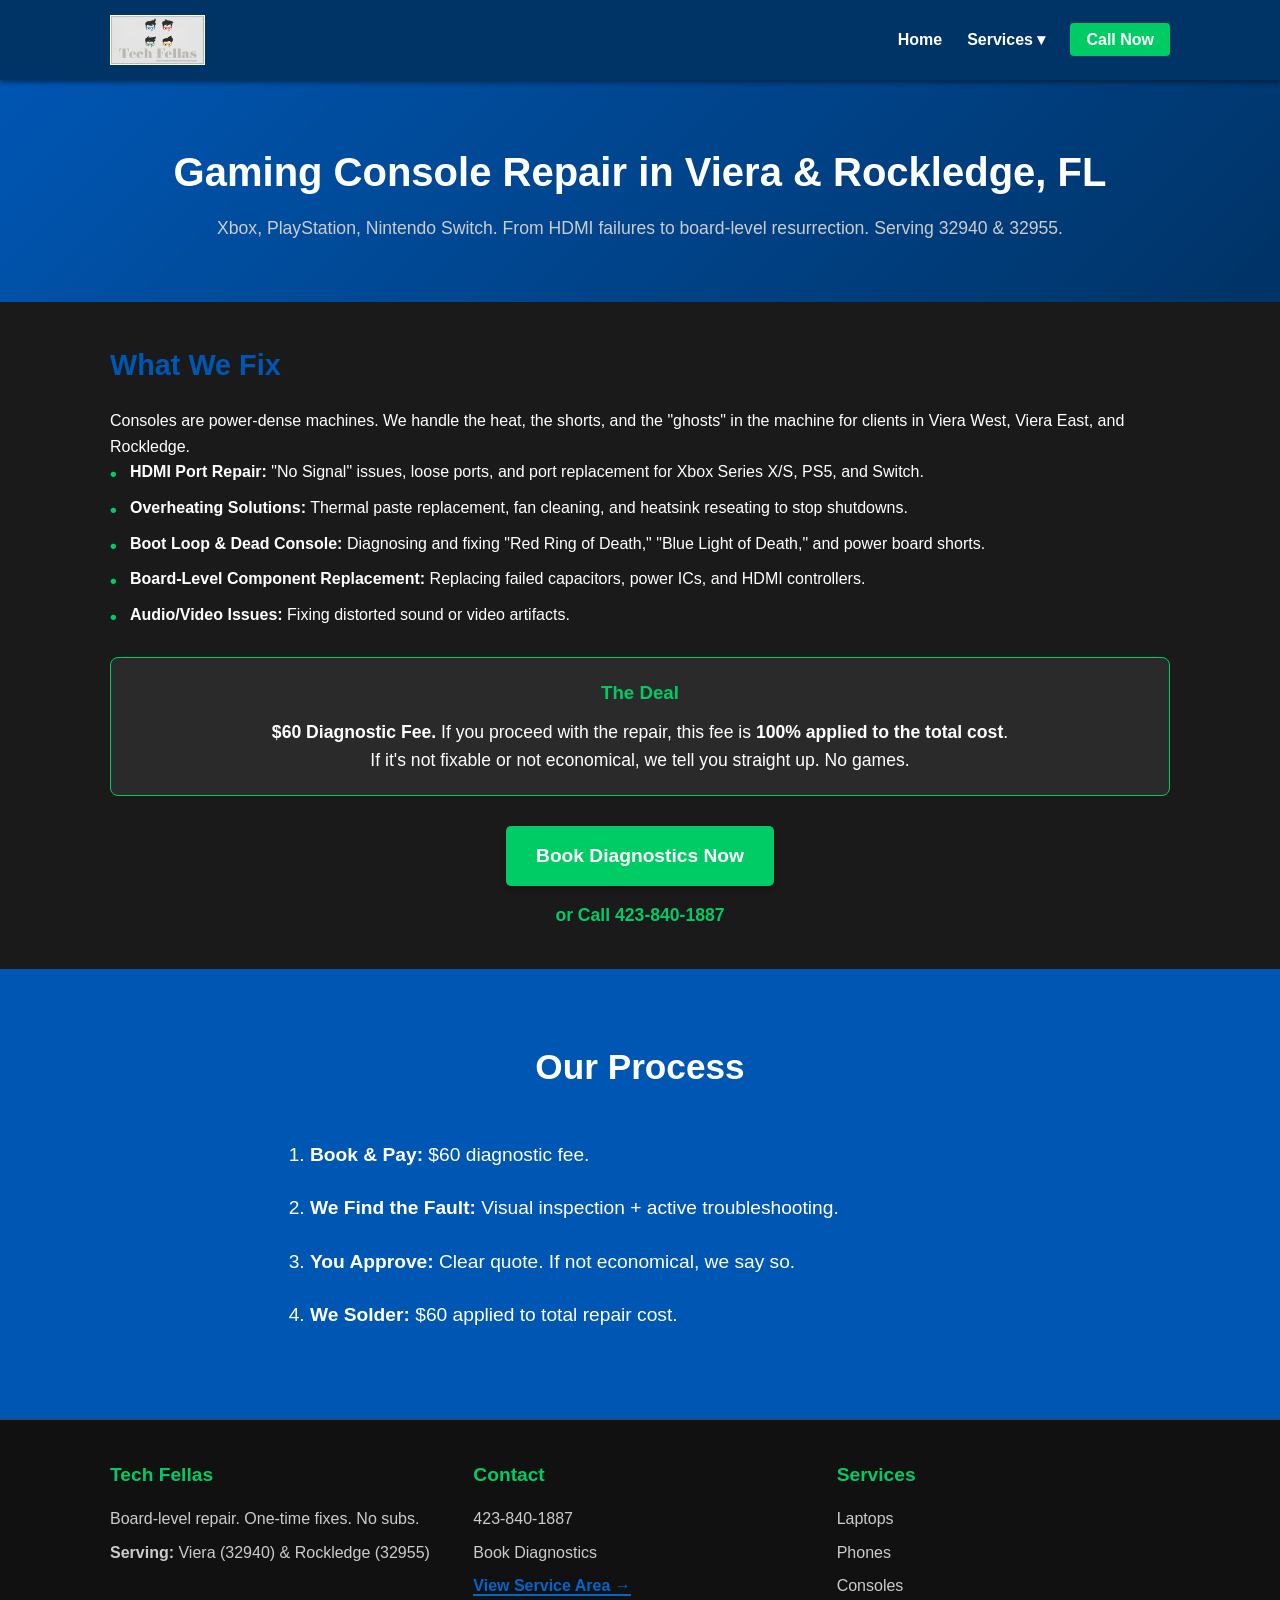
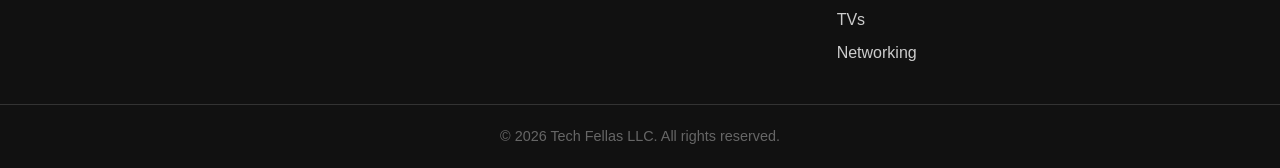
==== consoles.html @ fe3cbf7e "fixed some verbiage throughout codebase" ====
<!DOCTYPE html>
<html lang="en">
<head>
  <meta charset="UTF-8">
  <meta name="viewport" content="width=device-width, initial-scale=1.0">
  <title>Gaming Console Repair | Viera, Rockledge, FL (32940/32955) | Tech Fellas</title>
  
  <!-- SEO Meta Tags: Optimized for Local Keywords -->
  <meta name="description" content="Expert gaming console repair in Viera, Rockledge, and Melbourne, FL. We fix Xbox, PlayStation, and Nintendo Switch. HDMI port repair, overheating fixes, and board-level repair. Serving 32940 & 32955. Call 423-840-1887.">
  <meta name="keywords" content="console repair Viera FL, Xbox repair Rockledge, PS5 repair 32940, Nintendo Switch repair 32955, HDMI port repair Viera, console overheating fix, Tech Fellas, board level repair">
  <meta name="robots" content="index, follow">

  <!-- Canonical URL: Strictly techfellas.org -->
  <link rel="canonical" href="https://techfellas.org/consoles.html" />

  <!-- Open Graph: Unified Domain -->
  <meta property="og:title" content="Gaming Console Repair | Viera & Rockledge, FL">
  <meta property="og:description" content="Fix HDMI ports, overheating, and dead consoles. Xbox, PS5, Switch. Serving 32940/32955. Call 423-840-1887.">
  <meta property="og:type" content="website">
  <meta property="og:url" content="https://techfellas.org/consoles.html">
  <meta property="og:image" content="https://techfellas.org/assets/techfellas-banner.jpg">
  <meta property="og:locale" content="en_US">

  <!-- JSON-LD Schema: Service (Specific to Console Repair & Area) -->
  <script type="application/ld+json">
  {
    "@context": "https://schema.org",
    "@type": "Service",
    "name": "Gaming Console Repair",
    "provider": {
      "@type": "LocalBusiness",
      "name": "Tech Fellas LLC",
      "telephone": "423-840-1887",
      "url": "https://techfellas.org"
    },
    "serviceType": "Game Console Repair",
    "areaServed": [
      { "@type": "City", "name": "Viera", "addressRegion": "FL" },
      { "@type": "City", "name": "Viera West", "addressRegion": "FL" },
      { "@type": "City", "name": "Viera East", "addressRegion": "FL" },
      { "@type": "City", "name": "Rockledge", "addressRegion": "FL" },
      { "@type": "City", "name": "Melbourne", "addressRegion": "FL" },
      { "@type": "PostalCode", "postalCode": "32940" },
      { "@type": "PostalCode", "postalCode": "32955" }
    ],
    "description": "Full spectrum console repair for Xbox, PlayStation, and Nintendo Switch including HDMI port replacement, thermal paste application, and board-level component repair in Viera and Rockledge, FL.",
    "hasOfferCatalog": {
      "@type": "OfferCatalog",
      "name": "Console Repair Services",
      "itemListElement": [
        { "@type": "Offer", "itemOffered": { "@type": "Service", "name": "HDMI Port Replacement" } },
        { "@type": "Offer", "itemOffered": { "@type": "Service", "name": "Overheating Fix" } },
        { "@type": "Offer", "itemOffered": { "@type": "Service", "name": "Boot Loop Repair" } },
        { "@type": "Offer", "itemOffered": { "@type": "Service", "name": "Board-Level Component Replacement" } }
      ]
    },
    "priceSpecification": {
      "@type": "PriceSpecification",
      "price": "60",
      "priceCurrency": "USD",
      "name": "Diagnostic Fee"
    }
  }
  </script>

  <link rel="stylesheet" href="style.css">
</head>
<body>

  <!-- GLOBAL HEADER -->
  <header class="global-header">
    <div class="container header-container">
      <div class="logo-area">
        <a href="index.html">
          <img src="assets/techfellas-banner.jpg" alt="Tech Fellas LLC Logo" class="site-logo">
        </a>
      </div>
      <nav class="main-nav">
        <ul>
          <li><a href="index.html">Home</a></li>
          <li class="dropdown">
            <a href="laptops.html">Services ▾</a>
            <div class="dropdown-content">
              <a href="laptops.html">Laptops & Desktops</a>
              <a href="phones.html">Phones & Tablets</a>
              <a href="consoles.html">Consoles</a>
              <a href="tvs.html">TV Repair</a>
              <a href="networking.html">Networking</a>
            </div>
          </li>
          <li><a href="tel:4238401887" class="nav-cta" style="background-color: #00cc66;">Call Now</a></li>
        </ul>
      </nav>
      <div class="mobile-toggle" onclick="document.querySelector('.main-nav').classList.toggle('active')">☰</div>
    </div>
  </header>

  <!-- PAGE HERO: Optimized for Local Keywords -->
  <header class="detail-header">
    <div class="container">
      <h1>Gaming Console Repair in Viera & Rockledge, FL</h1>
      <p>Xbox, PlayStation, Nintendo Switch. From HDMI failures to board-level resurrection. Serving 32940 & 32955.</p>
    </div>
  </header>

  <!-- CONTENT BLOCK -->
  <section class="content-block">
    <div class="container">
      <h2>What We Fix</h2>
      <p>Consoles are power-dense machines. We handle the heat, the shorts, and the "ghosts" in the machine for clients in Viera West, Viera East, and Rockledge.</p>
      
      <ul>
        <li><strong>HDMI Port Repair:</strong> "No Signal" issues, loose ports, and port replacement for Xbox Series X/S, PS5, and Switch.</li>
        <li><strong>Overheating Solutions:</strong> Thermal paste replacement, fan cleaning, and heatsink reseating to stop shutdowns.</li>
        <li><strong>Boot Loop & Dead Console:</strong> Diagnosing and fixing "Red Ring of Death," "Blue Light of Death," and power board shorts.</li>
        <li><strong>Board-Level Component Replacement:</strong> Replacing failed capacitors, power ICs, and HDMI controllers.</li>
        <li><strong>Audio/Video Issues:</strong> Fixing distorted sound or video artifacts.</li>
      </ul>

      <!-- PRICE BOX -->
      <div class="price-box">
        <h3>The Deal</h3>
        <p><strong>$60 Diagnostic Fee.</strong> If you proceed with the repair, this fee is <strong>100% applied to the total cost</strong>.</p>
        <p>If it's not fixable or not economical, we tell you straight up. No games.</p>
      </div>

      <!-- CTA BUTTON -->
      <div style="text-align: center; margin-top: 30px;">
        <a href="http://techfellasllc.square.site" class="cta-button">Book Diagnostics Now</a>
        <div style="margin-top: 15px;">
          <a href="tel:4238401887" style="color: #00cc66; font-weight: bold; font-size: 1.1rem;">or Call 423-840-1887</a>
        </div>
      </div>
    </div>
  </section>

  <!-- PROCESS SECTION -->
  <section class="process">
    <div class="container">
      <h2>Our Process</h2>
      <ol>
        <li><strong>Book & Pay:</strong> $60 diagnostic fee.</li>
        <li><strong>We Find the Fault:</strong> Visual inspection + active troubleshooting.</li>
        <li><strong>You Approve:</strong> Clear quote. If not economical, we say so.</li>
        <li><strong>We Solder:</strong> $60 applied to total repair cost.</li>
      </ol>
    </div>
  </section>

  <!-- GLOBAL FOOTER -->
  <footer class="global-footer">
    <div class="container footer-content">
      <div class="footer-col">
        <h3>Tech Fellas</h3>
        <p>Board-level repair. One-time fixes. No subs.</p>
        <p><strong>Serving:</strong> Viera (32940) & Rockledge (32955)</p>
      </div>
      <div class="footer-col">
        <h3>Contact</h3>
        <p><a href="tel:4238401887">423-840-1887</a></p>
        <p><a href="http://techfellasllc.square.site">Book Diagnostics</a></p>
        <p><a href="https://www.google.com/maps/place/Tech+Fellas/@28.2514976,-80.7000000,12z/data=!3m1!4b1!4m5!3m4!1s0x8bef6e1e4cfb181%3A0x26382ed27a601002!8m2!3d28.2514976!4d-80.7000000" target="_blank" rel="noopener" style="font-weight: bold; color: #0066cc; text-decoration: none; border-bottom: 2px solid #0066cc;">View Service Area &rarr;</a></p>
      </div>
      <div class="footer-col">
        <h3>Services</h3>
        <ul class="footer-links">
          <li><a href="laptops.html">Laptops</a></li>
          <li><a href="phones.html">Phones</a></li>
          <li><a href="consoles.html">Consoles</a></li>
          <li><a href="tvs.html">TVs</a></li>
          <li><a href="networking.html">Networking</a></li>
        </ul>
      </div>
    </div>
    <div class="copyright-bar">
      <p>&copy; 2026 Tech Fellas LLC. All rights reserved.</p>
    </div>
  </footer>

</body>
</html>
---- style.css ----
/* --- GLOBAL RESET & VARIABLES --- */
* { margin: 0; padding: 0; box-sizing: border-box; }

:root {
  --primary-blue: #0056b3;
  --dark-blue: #003366;
  --accent-green: #00cc66;
  --accent-green-hover: #00994d;
  --bg-dark: #1a1a1a;
  --bg-card: #2a2a2a;
  --text-white: #ffffff;
  --text-gray: #cccccc;
  --border-color: #444;
}

body {
  font-family: 'Segoe UI', Tahoma, Geneva, Verdana, sans-serif;
  line-height: 1.6;
  color: var(--text-white);
  background-color: var(--bg-dark);
}

.container {
  max-width: 1100px;
  margin: 0 auto;
  padding: 0 20px;
}

a { text-decoration: none; color: inherit; transition: color 0.3s; }

/* --- GLOBAL HEADER (NEW) --- */
.global-header {
  background-color: var(--dark-blue);
  padding: 15px 0;
  position: sticky;
  top: 0;
  z-index: 1000;
  box-shadow: 0 2px 5px rgba(0,0,0,0.5);
}

.header-container {
  display: flex;
  justify-content: space-between;
  align-items: center;
}

.logo-area img {
  height: 50px; /* Adjust based on your banner aspect ratio */
  width: auto;
}

.main-nav ul {
  list-style: none;
  display: flex;
  align-items: center;
  gap: 25px;
}

.main-nav a {
  color: var(--text-white);
  font-weight: 600;
  font-size: 1rem;
}

.main-nav a:hover {
  color: var(--accent-green);
}

/* Dropdown Logic */
.dropdown {
  position: relative;
}

.dropdown-content {
  display: none;
  position: absolute;
  top: 100%;
  left: 0;
  background-color: var(--bg-card);
  min-width: 200px;
  box-shadow: 0 8px 16px rgba(0,0,0,0.3);
  border: 1px solid var(--border-color);
  border-radius: 4px;
  z-index: 1001;
}

.dropdown-content a {
  color: var(--text-white);
  padding: 12px 16px;
  text-decoration: none;
  display: block;
  font-size: 0.95rem;
  border-bottom: 1px solid var(--border-color);
}

.dropdown-content a:last-child {
  border-bottom: none;
}

.dropdown-content a:hover {
  background-color: var(--primary-blue);
}

.dropdown:hover .dropdown-content {
  display: block;
}

/* CTA Button in Nav */
.nav-cta {
  background-color: var(--accent-green);
  padding: 8px 16px;
  border-radius: 4px;
  color: var(--text-white) !important;
  font-weight: bold;
}

.nav-cta:hover {
  background-color: var(--accent-green-hover);
}

/* Mobile Toggle */
.mobile-toggle {
  display: none;
  font-size: 1.8rem;
  cursor: pointer;
  color: var(--accent-green);
}

/* --- GLOBAL FOOTER (NEW) --- */
.global-footer {
  background-color: #111;
  border-top: 1px solid var(--border-color);
  padding: 40px 0 0;
}

.footer-content {
  display: grid;
  grid-template-columns: repeat(auto-fit, minmax(250px, 1fr));
  gap: 30px;
  margin-bottom: 30px;
}

.footer-col h3 {
  color: var(--accent-green);
  margin-bottom: 15px;
  font-size: 1.2rem;
}

.footer-col p {
  color: var(--text-gray);
  margin-bottom: 8px;
}

.footer-col a {
  color: var(--text-gray);
}

.footer-col a:hover {
  color: var(--accent-green);
}

.footer-links {
  list-style: none;
}

.footer-links li {
  margin-bottom: 8px;
}

.copyright-bar {
  text-align: center;
  border-top: 1px solid #333;
  padding: 20px 0;
  color: #666;
  font-size: 0.9rem;
}

/* --- RESPONSIVE HEADER (Mobile) --- */
@media (max-width: 768px) {
  .mobile-toggle {
    display: block;
  }

  .main-nav {
    display: none; /* Hidden by default on mobile */
    position: absolute;
    top: 100%;
    left: 0;
    width: 100%;
    background-color: var(--dark-blue);
    flex-direction: column;
    padding: 20px 0;
    box-shadow: 0 4px 6px rgba(0,0,0,0.3);
  }

  .main-nav.active {
    display: flex;
  }

  .main-nav ul {
    flex-direction: column;
    width: 100%;
    padding: 0;
    gap: 0;
  }

  .main-nav ul li {
    width: 100%;
    text-align: center;
  }

  .main-nav ul li a {
    display: block;
    padding: 15px;
    border-bottom: 1px solid rgba(255,255,255,0.1);
  }

  .dropdown-content {
    position: static;
    display: none; /* Hidden until parent clicked? Or keep hover? Let's keep hover for simplicity or toggle via JS if needed. For now, hover works on desktop, mobile needs tap. */
    box-shadow: none;
    background-color: #002244;
    border: none;
  }
  
  .dropdown:hover .dropdown-content {
    display: block;
  }
  
  /* Optional: Make dropdown clickable on mobile if needed, but hover is usually fine for simple menus */
}

/* --- HERO SECTION (Home Page) --- */
.hero {
  background: linear-gradient(135deg, var(--primary-blue) 0%, var(--dark-blue) 100%);
  padding: 80px 0;
  text-align: center;
}

.hero h1 { font-size: 3rem; margin-bottom: 20px; font-weight: 700; }
.hero p { font-size: 1.2rem; margin-bottom: 30px; }

.site-logo {
  height: 60px; /* Adjust for banner aspect ratio */
  width: auto;
  display: block;
}

/* --- CTA BUTTONS (Global) --- */
.cta-button {
  display: inline-block;
  background-color: var(--accent-green);
  color: var(--text-white);
  padding: 15px 30px;
  font-size: 1.2rem;
  font-weight: bold;
  border-radius: 5px;
  transition: background-color 0.3s, transform 0.2s;
  box-shadow: 0 4px 6px rgba(0,0,0,0.2);
  text-decoration: none;
}

.cta-button:hover {
  background-color: var(--accent-green-hover);
  transform: translateY(-2px);
}

.sub-cta { font-size: 0.9rem; margin-top: 15px; color: var(--text-gray); }

/* --- FILTER SECTION --- */
.filter {
  background-color: var(--bg-card);
  padding: 50px 0;
  text-align: center;
  border-bottom: 1px solid var(--border-color);
}

.filter h2 { font-size: 2rem; margin-bottom: 15px; color: var(--accent-green); }
.filter p { max-width: 800px; margin: 0 auto; font-size: 1.1rem; }

/* --- SERVICES GRID (Home Page) --- */
.services { padding: 60px 0; }
.services h2 { text-align: center; font-size: 2rem; margin-bottom: 10px; }
.services-intro { text-align: center; margin-bottom: 30px; color: var(--text-gray); }

.service-grid {
  display: grid;
  grid-template-columns: repeat(auto-fit, minmax(280px, 1fr));
  gap: 25px;
}

.service-card-link {
  text-decoration: none;
  color: inherit;
  display: block;
}

.service-card {
  background-color: var(--bg-card);
  padding: 30px;
  border-radius: 8px;
  text-align: center;
  border: 1px solid var(--border-color);
  transition: transform 0.3s, border-color 0.3s, box-shadow 0.3s;
  height: 100%;
}

.service-card:hover {
  transform: translateY(-5px);
  border-color: var(--accent-green);
  box-shadow: 0 10px 20px rgba(0, 0, 0, 0.3);
}

.service-card h3 { color: var(--accent-green); margin-bottom: 15px; font-size: 1.5rem; }
.service-card p { font-size: 1rem; margin-bottom: 15px; color: var(--text-gray); }

.read-more {
  display: inline-block;
  margin-top: 10px;
  color: var(--accent-green);
  font-weight: bold;
  font-size: 0.9rem;
  border-bottom: 2px solid transparent;
  transition: border-color 0.3s;
}

.service-card:hover .read-more { border-bottom-color: var(--accent-green); }

/* --- DETAIL PAGES (Specific Content) --- */
.detail-header {
  background: linear-gradient(135deg, var(--primary-blue) 0%, var(--dark-blue) 100%);
  padding: 60px 0;
  text-align: center;
}

.detail-header h1 { font-size: 2.5rem; margin-bottom: 10px; }
.detail-header p { font-size: 1.1rem; color: var(--text-gray); }

.back-link {
  display: inline-block;
  margin-bottom: 20px;
  color: var(--accent-green);
  font-weight: bold;
}

.content-block { padding: 40px 0; }
.content-block h2 { font-size: 1.8rem; margin-bottom: 20px; color: var(--primary-blue); }
.content-block ul { list-style: none; margin-bottom: 30px; }
.content-block li {
  margin-bottom: 10px;
  padding-left: 20px;
  position: relative;
}

.content-block li::before {
  content: "•";
  color: var(--accent-green);
  font-weight: bold;
  position: absolute;
  left: 0;
  font-size: 1.2rem;
}

.price-box {
  background-color: var(--bg-card);
  padding: 20px;
  border-radius: 8px;
  border: 1px solid var(--accent-green);
  text-align: center;
  margin: 30px 0;
}

.price-box h3 { color: var(--accent-green); margin-bottom: 10px; }
.price-box p { font-size: 1.1rem; }

/* --- PROCESS SECTION --- */
.process {
  background-color: var(--primary-blue);
  padding: 70px 0;
  text-align: center;
}

.process h2 { margin-bottom: 40px; font-size: 2.2rem; }
.process ol {
  max-width: 700px;
  margin: 0 auto;
  font-size: 1.2rem;
  line-height: 2;
  text-align: left;
  list-style: decimal;
  padding-left: 20px;
}
.process li { margin-bottom: 15px; font-weight: 500; }

/* --- MOBILE ADJUSTMENTS (Final Polish) --- */
@media (max-width: 768px) {
  .hero h1 { font-size: 2.2rem; }
  .hero p { font-size: 1rem; }
  .cta-button { font-size: 1rem; padding: 12px 25px; }
  
  .service-grid { grid-template-columns: 1fr; }
  
  .detail-header h1 { font-size: 2rem; }
  
  /* Ensure dropdown works on mobile tap if needed, though hover is usually fine */
  .dropdown-content {
    position: static;
    display: block; /* Always show on mobile if parent is clicked? Or keep hidden? */
    background-color: #002244;
    border: none;
    box-shadow: none;
    margin-top: 10px;
  }
  
  .dropdown:hover .dropdown-content {
    display: block;
  }
}
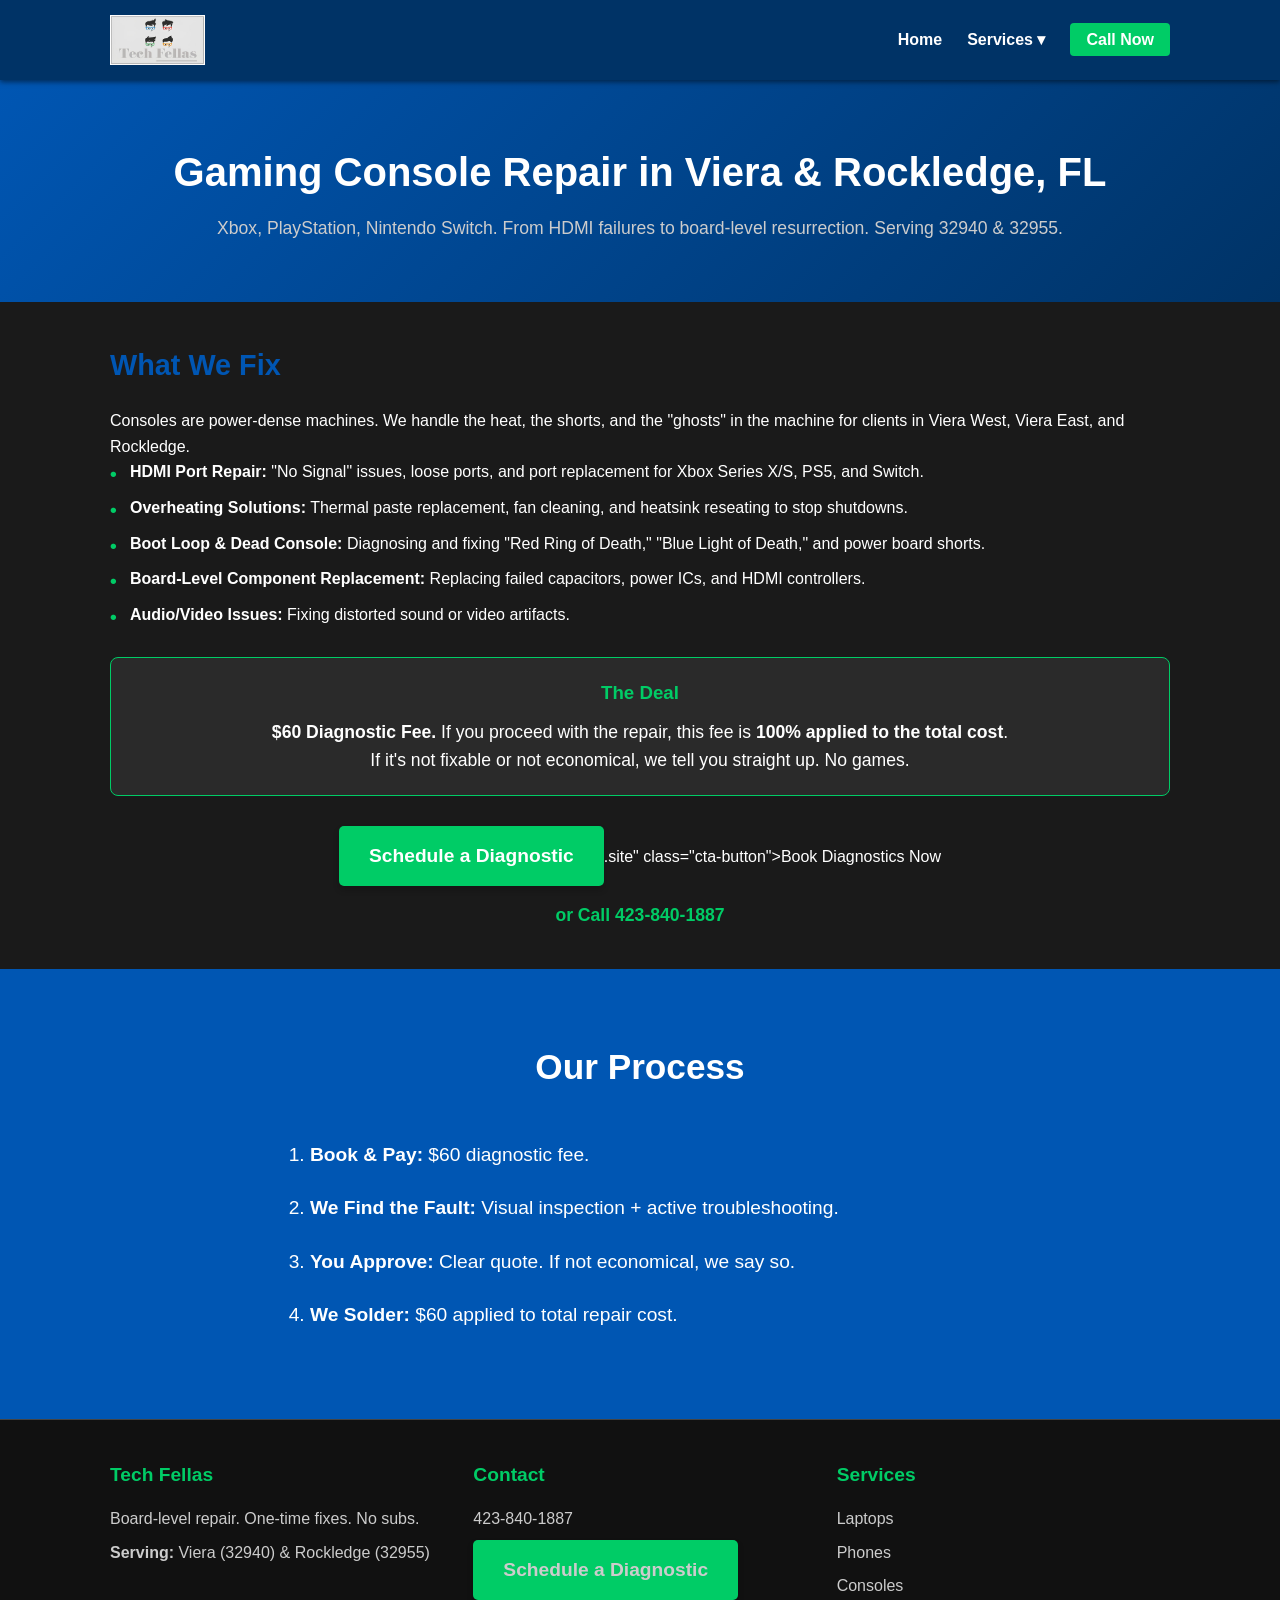
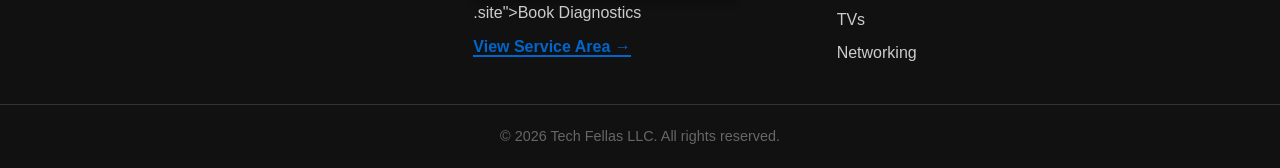
==== commit 99ca4776: "changed verbiage on call to actions in attempt to correct google snippets showing wrong branding" ====
--- a/consoles.html
+++ b/consoles.html
@@ -126,7 +126,7 @@
 
       <!-- CTA BUTTON -->
       <div style="text-align: center; margin-top: 30px;">
-        <a href="http://techfellasllc.square.site" class="cta-button">Book Diagnostics Now</a>
+        <a href="http://techfellasllc.<a href="http://techfellasllc.square.site" class="cta-button" rel="nofollow">Schedule a Diagnostic</a>.site" class="cta-button">Book Diagnostics Now</a>
         <div style="margin-top: 15px;">
           <a href="tel:4238401887" style="color: #00cc66; font-weight: bold; font-size: 1.1rem;">or Call 423-840-1887</a>
         </div>
@@ -158,7 +158,7 @@
       <div class="footer-col">
         <h3>Contact</h3>
         <p><a href="tel:4238401887">423-840-1887</a></p>
-        <p><a href="http://techfellasllc.square.site">Book Diagnostics</a></p>
+        <p><a href="http://techfellasllc.<a href="http://techfellasllc.square.site" class="cta-button" rel="nofollow">Schedule a Diagnostic</a>.site">Book Diagnostics</a></p>
         <p><a href="https://www.google.com/maps/place/Tech+Fellas/@28.2514976,-80.7000000,12z/data=!3m1!4b1!4m5!3m4!1s0x8bef6e1e4cfb181%3A0x26382ed27a601002!8m2!3d28.2514976!4d-80.7000000" target="_blank" rel="noopener" style="font-weight: bold; color: #0066cc; text-decoration: none; border-bottom: 2px solid #0066cc;">View Service Area &rarr;</a></p>
       </div>
       <div class="footer-col">
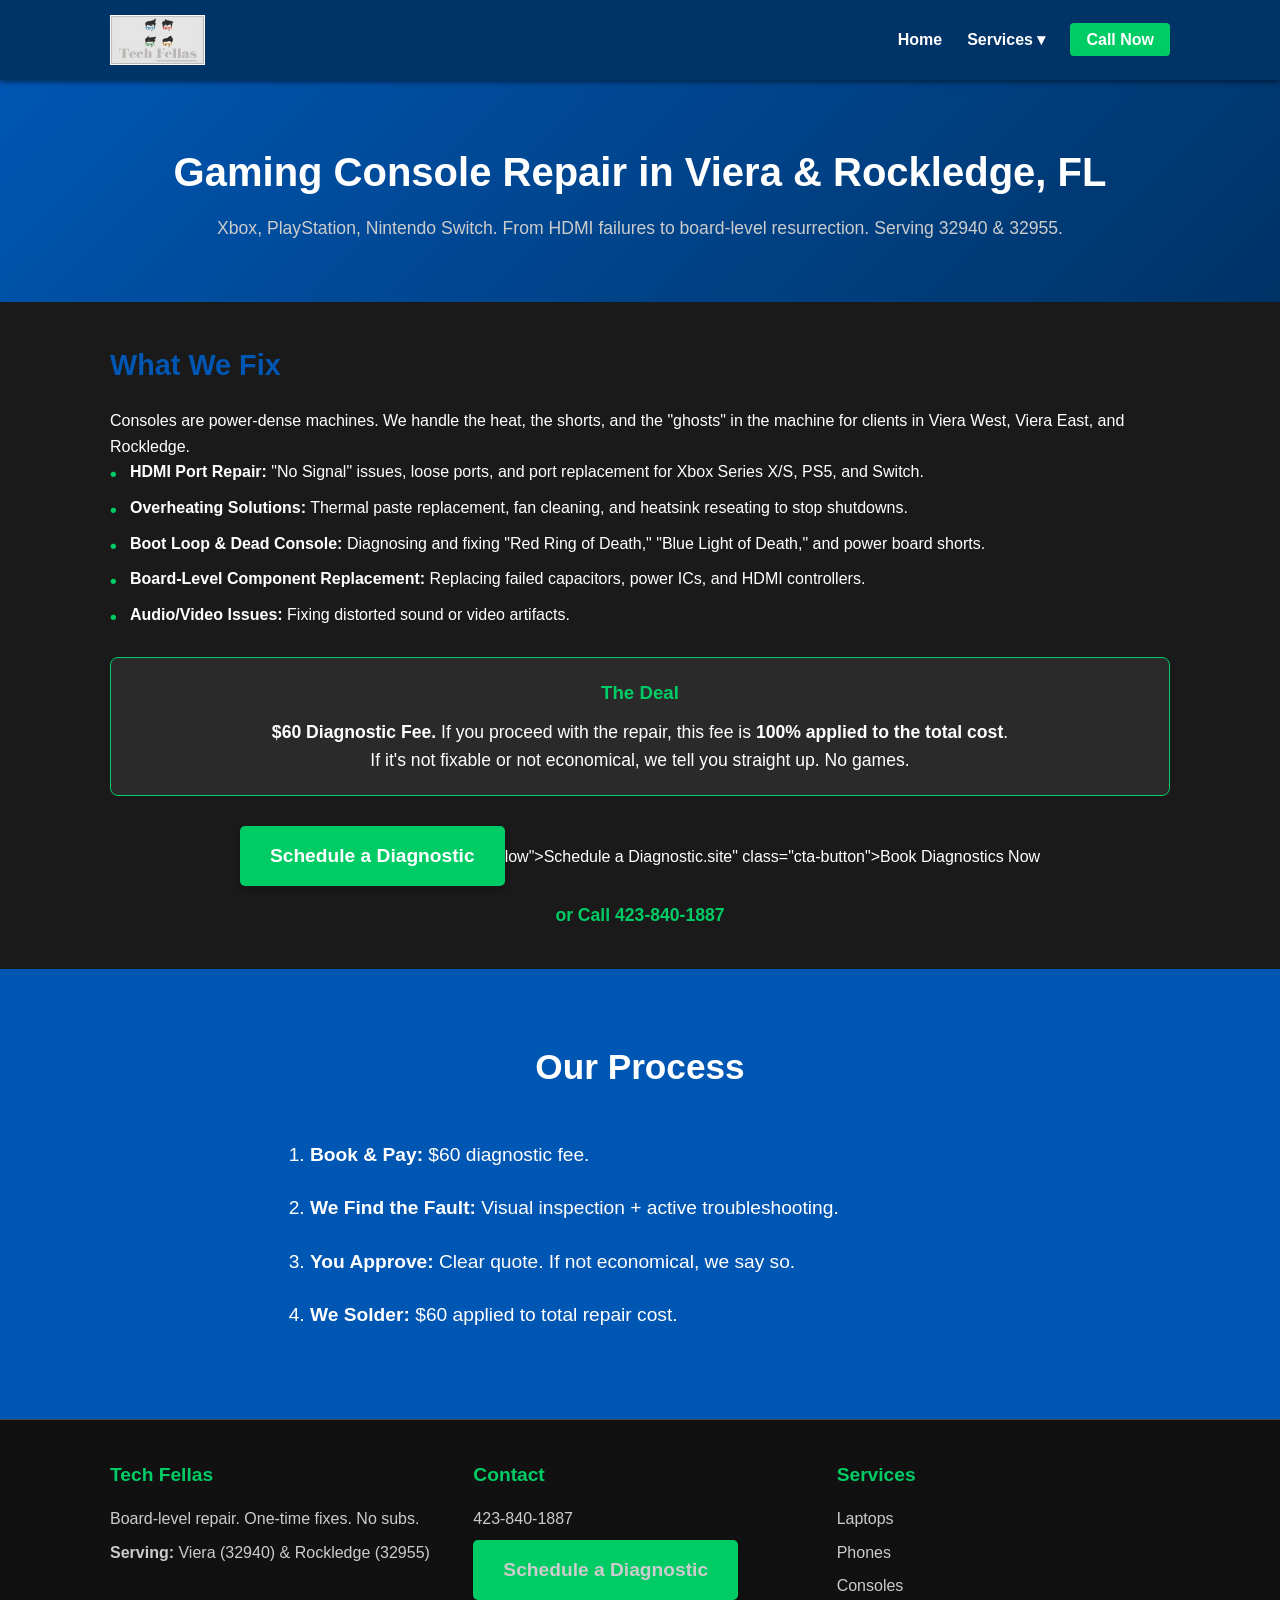
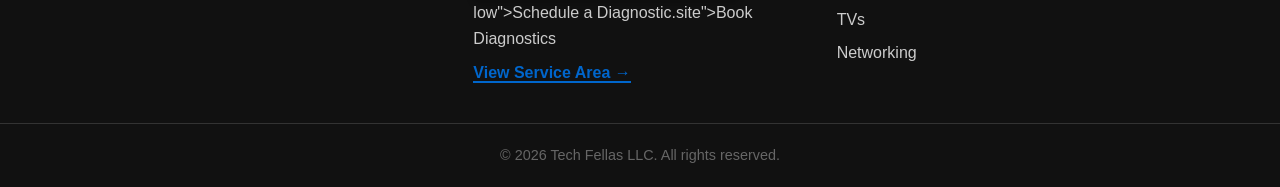
==== commit 1559b92b: "broke hero and footer cta's due to incorrect code wrapping" ====
--- a/consoles.html
+++ b/consoles.html
@@ -126,7 +126,7 @@
 
       <!-- CTA BUTTON -->
       <div style="text-align: center; margin-top: 30px;">
-        <a href="http://techfellasllc.<a href="http://techfellasllc.square.site" class="cta-button" rel="nofollow">Schedule a Diagnostic</a>.site" class="cta-button">Book Diagnostics Now</a>
+        <a href="http://techfellasllc.square.site" class="cta-button" rel="nofollow">Schedule a Diagnostic</a>low">Schedule a Diagnostic</a>.site" class="cta-button">Book Diagnostics Now</a>
         <div style="margin-top: 15px;">
           <a href="tel:4238401887" style="color: #00cc66; font-weight: bold; font-size: 1.1rem;">or Call 423-840-1887</a>
         </div>
@@ -158,7 +158,7 @@
       <div class="footer-col">
         <h3>Contact</h3>
         <p><a href="tel:4238401887">423-840-1887</a></p>
-        <p><a href="http://techfellasllc.<a href="http://techfellasllc.square.site" class="cta-button" rel="nofollow">Schedule a Diagnostic</a>.site">Book Diagnostics</a></p>
+        <p><a href="http://techfellasllc.square.site" class="cta-button" rel="nofollow">Schedule a Diagnostic</a>low">Schedule a Diagnostic</a>.site">Book Diagnostics</a></p>
         <p><a href="https://www.google.com/maps/place/Tech+Fellas/@28.2514976,-80.7000000,12z/data=!3m1!4b1!4m5!3m4!1s0x8bef6e1e4cfb181%3A0x26382ed27a601002!8m2!3d28.2514976!4d-80.7000000" target="_blank" rel="noopener" style="font-weight: bold; color: #0066cc; text-decoration: none; border-bottom: 2px solid #0066cc;">View Service Area &rarr;</a></p>
       </div>
       <div class="footer-col">
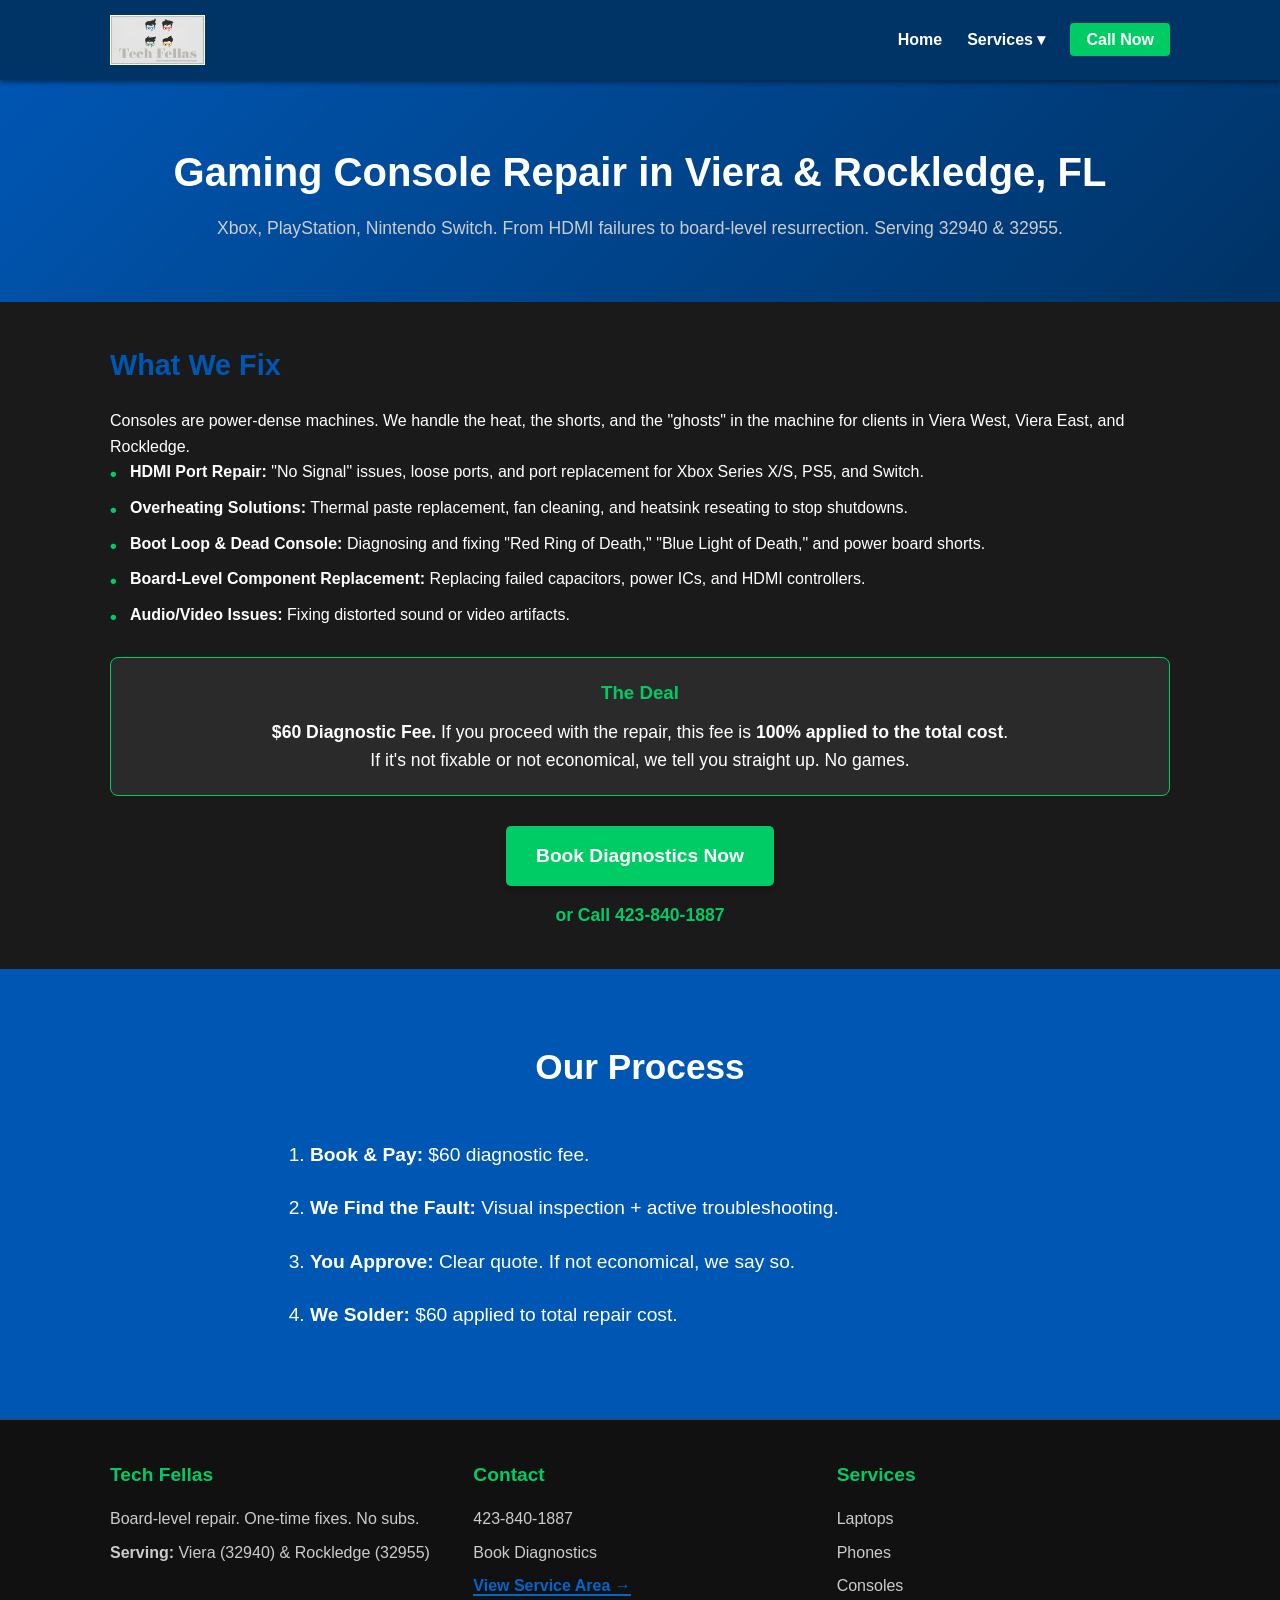
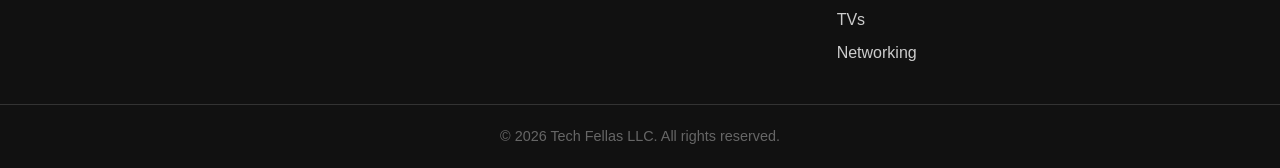
==== commit ad84e8d2: "fixed the fix for the cta wrappers in hero and footer" ====
--- a/consoles.html
+++ b/consoles.html
@@ -126,7 +126,7 @@
 
       <!-- CTA BUTTON -->
       <div style="text-align: center; margin-top: 30px;">
-        <a href="http://techfellasllc.square.site" class="cta-button" rel="nofollow">Schedule a Diagnostic</a>low">Schedule a Diagnostic</a>.site" class="cta-button">Book Diagnostics Now</a>
+        <a href="http://techfellasllc.square.site" class="cta-button">Book Diagnostics Now</a>
         <div style="margin-top: 15px;">
           <a href="tel:4238401887" style="color: #00cc66; font-weight: bold; font-size: 1.1rem;">or Call 423-840-1887</a>
         </div>
@@ -158,7 +158,7 @@
       <div class="footer-col">
         <h3>Contact</h3>
         <p><a href="tel:4238401887">423-840-1887</a></p>
-        <p><a href="http://techfellasllc.square.site" class="cta-button" rel="nofollow">Schedule a Diagnostic</a>low">Schedule a Diagnostic</a>.site">Book Diagnostics</a></p>
+        <p><a href="http://techfellasllc.square.site">Book Diagnostics</a></p>
         <p><a href="https://www.google.com/maps/place/Tech+Fellas/@28.2514976,-80.7000000,12z/data=!3m1!4b1!4m5!3m4!1s0x8bef6e1e4cfb181%3A0x26382ed27a601002!8m2!3d28.2514976!4d-80.7000000" target="_blank" rel="noopener" style="font-weight: bold; color: #0066cc; text-decoration: none; border-bottom: 2px solid #0066cc;">View Service Area &rarr;</a></p>
       </div>
       <div class="footer-col">
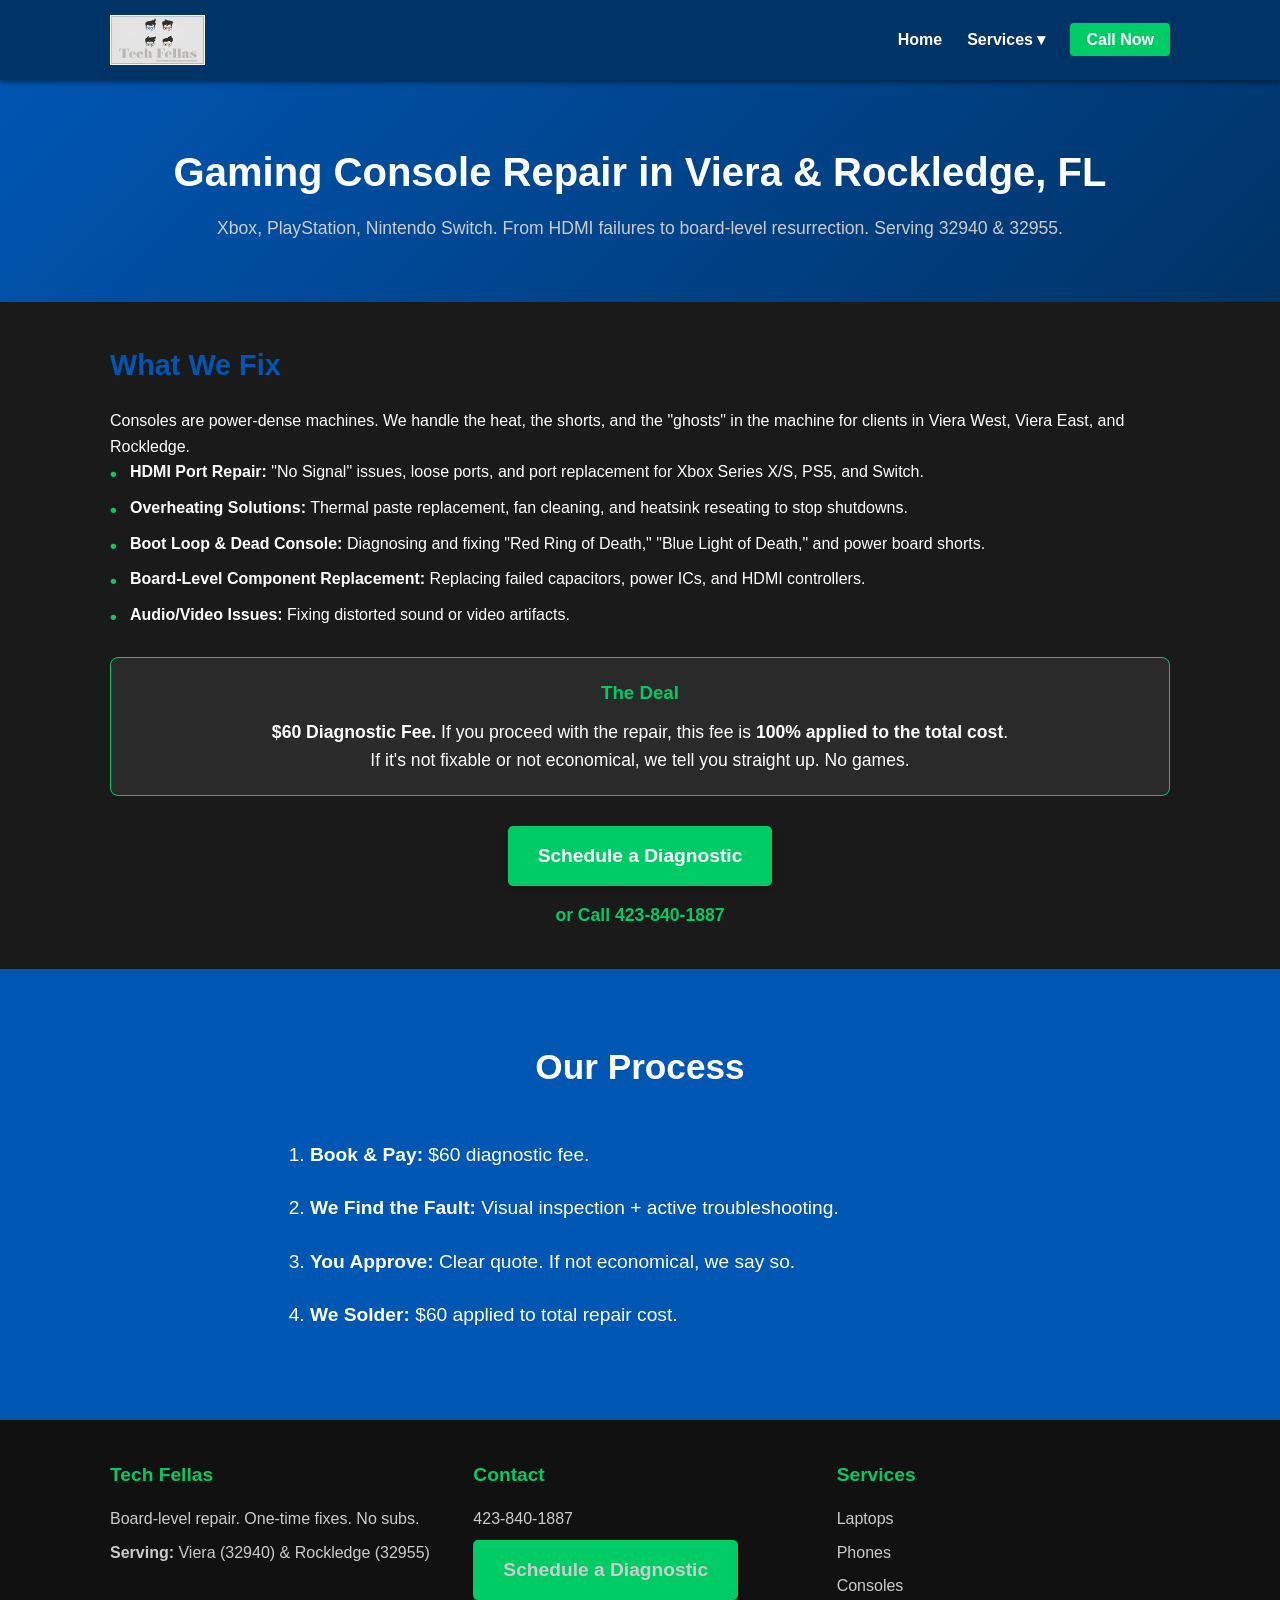
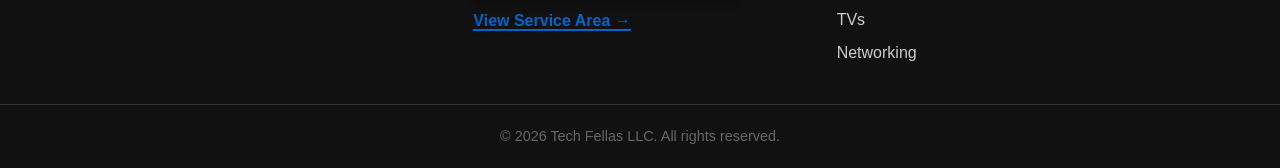
==== commit 8c0b34dd: "fixed the fix for the cta wrappers in hero and footer" ====
--- a/consoles.html
+++ b/consoles.html
@@ -126,7 +126,7 @@
 
       <!-- CTA BUTTON -->
       <div style="text-align: center; margin-top: 30px;">
-        <a href="http://techfellasllc.square.site" class="cta-button">Book Diagnostics Now</a>
+        <a href="http://techfellasllc..site" class="cta-button" rel="nofollow">Schedule a Diagnostic</a>
         <div style="margin-top: 15px;">
           <a href="tel:4238401887" style="color: #00cc66; font-weight: bold; font-size: 1.1rem;">or Call 423-840-1887</a>
         </div>
@@ -158,7 +158,7 @@
       <div class="footer-col">
         <h3>Contact</h3>
         <p><a href="tel:4238401887">423-840-1887</a></p>
-        <p><a href="http://techfellasllc.square.site">Book Diagnostics</a></p>
+        <p><a href="http://techfellasllc..site" class="cta-button" rel="nofollow">Schedule a Diagnostic</a></p>
         <p><a href="https://www.google.com/maps/place/Tech+Fellas/@28.2514976,-80.7000000,12z/data=!3m1!4b1!4m5!3m4!1s0x8bef6e1e4cfb181%3A0x26382ed27a601002!8m2!3d28.2514976!4d-80.7000000" target="_blank" rel="noopener" style="font-weight: bold; color: #0066cc; text-decoration: none; border-bottom: 2px solid #0066cc;">View Service Area &rarr;</a></p>
       </div>
       <div class="footer-col">
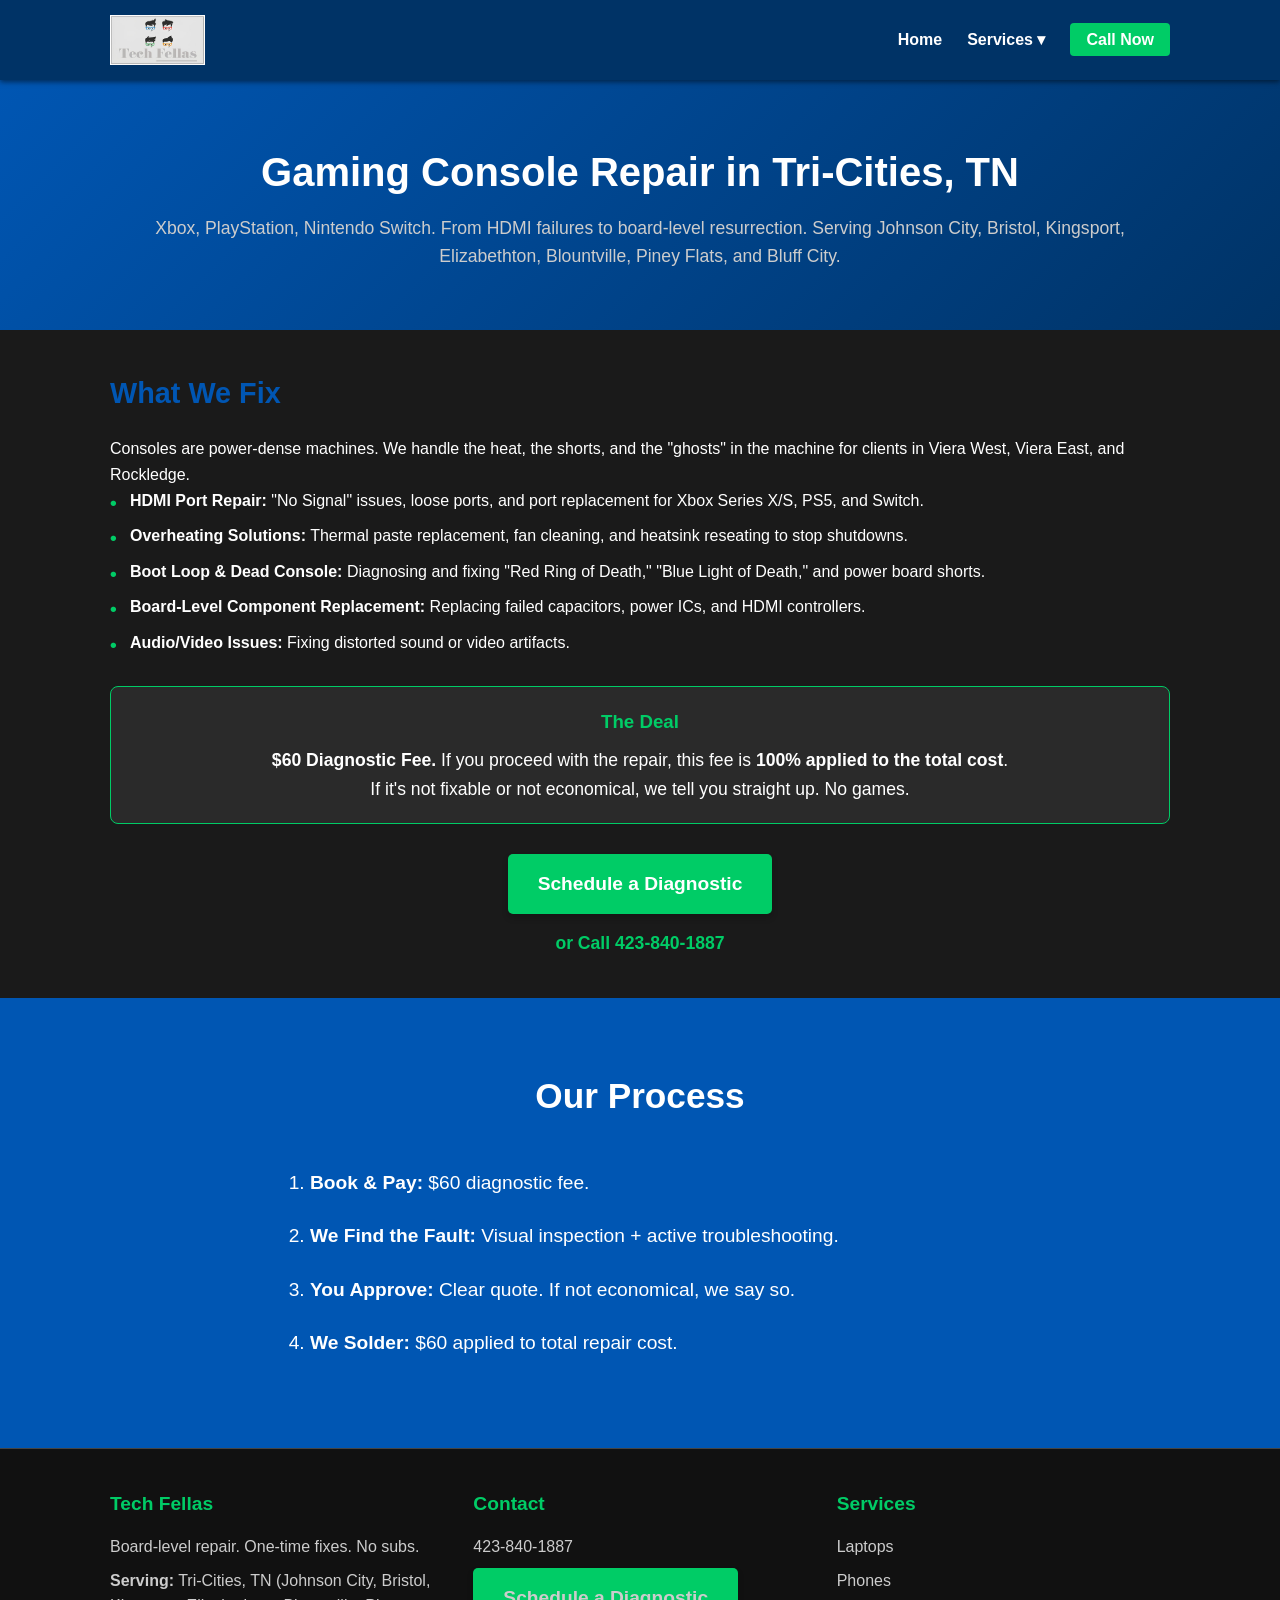
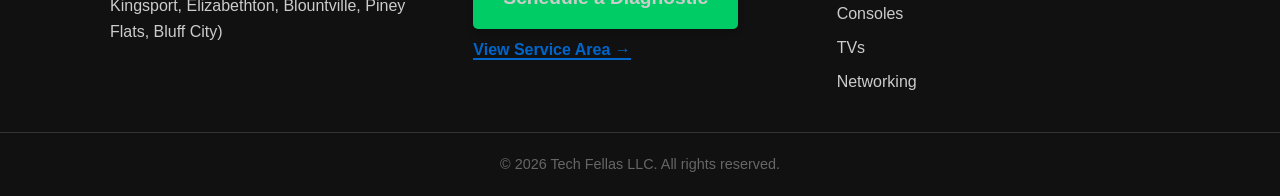
==== commit cde63279: "passed through and changed schema and service areas to TN" ====
--- a/consoles.html
+++ b/consoles.html
@@ -3,19 +3,19 @@
 <head>
   <meta charset="UTF-8">
   <meta name="viewport" content="width=device-width, initial-scale=1.0">
-  <title>Gaming Console Repair | Viera, Rockledge, FL (32940/32955) | Tech Fellas</title>
+  <title>Gaming Console Repair | Tri-Cities, TN (Johnson City, Bristol, Kingsport) | Tech Fellas</title>
   
   <!-- SEO Meta Tags: Optimized for Local Keywords -->
-  <meta name="description" content="Expert gaming console repair in Viera, Rockledge, and Melbourne, FL. We fix Xbox, PlayStation, and Nintendo Switch. HDMI port repair, overheating fixes, and board-level repair. Serving 32940 & 32955. Call 423-840-1887.">
-  <meta name="keywords" content="console repair Viera FL, Xbox repair Rockledge, PS5 repair 32940, Nintendo Switch repair 32955, HDMI port repair Viera, console overheating fix, Tech Fellas, board level repair">
+  <meta name="description" content="Expert gaming console repair in the Tri-Cities, TN area. We fix Xbox, PlayStation, and Nintendo Switch. HDMI port repair, overheating fixes, and board-level repair. Serving Johnson City, Bristol, Kingsport, Elizabethton, Blountville, Piney Flats, and Bluff City. Call 423-840-1887.">
+  <meta name="keywords" content="console repair Tri-Cities TN, Xbox repair Johnson City, PS5 repair Bristol, Nintendo Switch repair Kingsport, HDMI port repair TN, Tech Fellas, board level repair">
   <meta name="robots" content="index, follow">
 
   <!-- Canonical URL: Strictly techfellas.org -->
   <link rel="canonical" href="https://techfellas.org/consoles.html" />
 
   <!-- Open Graph: Unified Domain -->
-  <meta property="og:title" content="Gaming Console Repair | Viera & Rockledge, FL">
-  <meta property="og:description" content="Fix HDMI ports, overheating, and dead consoles. Xbox, PS5, Switch. Serving 32940/32955. Call 423-840-1887.">
+  <meta property="og:title" content="Gaming Console Repair | Tri-Cities, TN">
+  <meta property="og:description" content="Fix HDMI ports, overheating, and dead consoles. Xbox, PS5, Switch. Serving Johnson City, Bristol, Kingsport, and surrounding areas. Call 423-840-1887.">
   <meta property="og:type" content="website">
   <meta property="og:url" content="https://techfellas.org/consoles.html">
   <meta property="og:image" content="https://techfellas.org/assets/techfellas-banner.jpg">
@@ -23,45 +23,100 @@
 
   <!-- JSON-LD Schema: Service (Specific to Console Repair & Area) -->
   <script type="application/ld+json">
-  {
-    "@context": "https://schema.org",
-    "@type": "Service",
-    "name": "Gaming Console Repair",
-    "provider": {
-      "@type": "LocalBusiness",
-      "name": "Tech Fellas LLC",
-      "telephone": "423-840-1887",
-      "url": "https://techfellas.org"
-    },
-    "serviceType": "Game Console Repair",
-    "areaServed": [
-      { "@type": "City", "name": "Viera", "addressRegion": "FL" },
-      { "@type": "City", "name": "Viera West", "addressRegion": "FL" },
-      { "@type": "City", "name": "Viera East", "addressRegion": "FL" },
-      { "@type": "City", "name": "Rockledge", "addressRegion": "FL" },
-      { "@type": "City", "name": "Melbourne", "addressRegion": "FL" },
-      { "@type": "PostalCode", "postalCode": "32940" },
-      { "@type": "PostalCode", "postalCode": "32955" }
-    ],
-    "description": "Full spectrum console repair for Xbox, PlayStation, and Nintendo Switch including HDMI port replacement, thermal paste application, and board-level component repair in Viera and Rockledge, FL.",
-    "hasOfferCatalog": {
-      "@type": "OfferCatalog",
-      "name": "Console Repair Services",
-      "itemListElement": [
-        { "@type": "Offer", "itemOffered": { "@type": "Service", "name": "HDMI Port Replacement" } },
-        { "@type": "Offer", "itemOffered": { "@type": "Service", "name": "Overheating Fix" } },
-        { "@type": "Offer", "itemOffered": { "@type": "Service", "name": "Boot Loop Repair" } },
-        { "@type": "Offer", "itemOffered": { "@type": "Service", "name": "Board-Level Component Replacement" } }
-      ]
-    },
-    "priceSpecification": {
-      "@type": "PriceSpecification",
-      "price": "60",
-      "priceCurrency": "USD",
-      "name": "Diagnostic Fee"
-    }
+{
+  "@context": "https://schema.org",
+  "@type": "LocalBusiness",
+  "name": "Tech Fellas",
+  "legalName": "Tech Fellas LLC",
+  "image": "https://techfellas.org/assets/techfellas-banner.jpg",
+  "telephone": "+1-423-840-1887",
+  "url": "https://techfellas.org/consoles.html",
+  "description": "Expert board-level gaming console repair for Xbox, PlayStation, and Nintendo Switch. HDMI port, overheating, and power issues fixed in the Tri-Cities, TN area.",
+  "areaServed": [
+    { "@type": "City", "name": "Johnson City", "addressRegion": "TN" },
+    { "@type": "City", "name": "Bristol", "addressRegion": "TN" },
+    { "@type": "City", "name": "Kingsport", "addressRegion": "TN" },
+    { "@type": "City", "name": "Elizabethton", "addressRegion": "TN" },
+    { "@type": "City", "name": "Blountville", "addressRegion": "TN" },
+    { "@type": "City", "name": "Piney Flats", "addressRegion": "TN" },
+    { "@type": "City", "name": "Bluff City", "addressRegion": "TN" },
+    { "@type": "PostalCode", "postalCode": "37601" },
+    { "@type": "PostalCode", "postalCode": "37604" },
+    { "@type": "PostalCode", "postalCode": "37615" },
+    { "@type": "PostalCode", "postalCode": "37620" },
+    { "@type": "PostalCode", "postalCode": "37660" },
+    { "@type": "PostalCode", "postalCode": "37663" },
+    { "@type": "PostalCode", "postalCode": "37664" },
+    { "@type": "PostalCode", "postalCode": "37665" },
+    { "@type": "PostalCode", "postalCode": "37643" },
+    { "@type": "PostalCode", "postalCode": "37617" },
+    { "@type": "PostalCode", "postalCode": "37686" },
+    { "@type": "PostalCode", "postalCode": "37618" }
+  ],
+  "sameAs": [
+    "https://www.x.com/techfellasllc",
+    "https://www.youtube.com/@tech_fellas",
+    "https://www.facebook.com/techfellasllc",
+    "https://www.instagram.com/technical_fellow",
+    "https://www.linkedin.com/in/technicalfellow"
+  ],
+  "hasOfferCatalog": {
+    "@type": "OfferCatalog",
+    "name": "Gaming Console Repair Services",
+    "itemListElement": [
+      {
+        "@type": "Offer",
+        "itemOffered": {
+          "@type": "Service",
+          "name": "Diagnostic Fee",
+          "description": "$60 diagnostic fee applied to repair cost.",
+          "offers": {
+            "@type": "Offer",
+            "price": "60",
+            "priceCurrency": "USD",
+            "name": "Diagnostic Fee"
+          }
+        }
+      },
+      {
+        "@type": "Offer",
+        "itemOffered": {
+          "@type": "Service",
+          "name": "HDMI Port Replacement"
+        }
+      },
+      {
+        "@type": "Offer",
+        "itemOffered": {
+          "@type": "Service",
+          "name": "Overheating Fix"
+        }
+      },
+      {
+        "@type": "Offer",
+        "itemOffered": {
+          "@type": "Service",
+          "name": "Boot Loop Repair"
+        }
+      },
+      {
+        "@type": "Offer",
+        "itemOffered": {
+          "@type": "Service",
+          "name": "Power Board Repair"
+        }
+      },
+      {
+        "@type": "Offer",
+        "itemOffered": {
+          "@type": "Service",
+          "name": "Board-Level Component Replacement"
+        }
+      }
+    ]
   }
-  </script>
+}
+</script>
 
   <link rel="stylesheet" href="style.css">
 </head>
@@ -98,8 +153,8 @@
   <!-- PAGE HERO: Optimized for Local Keywords -->
   <header class="detail-header">
     <div class="container">
-      <h1>Gaming Console Repair in Viera & Rockledge, FL</h1>
-      <p>Xbox, PlayStation, Nintendo Switch. From HDMI failures to board-level resurrection. Serving 32940 & 32955.</p>
+      <h1>Gaming Console Repair in Tri-Cities, TN</h1>
+      <p>Xbox, PlayStation, Nintendo Switch. From HDMI failures to board-level resurrection. Serving Johnson City, Bristol, Kingsport, Elizabethton, Blountville, Piney Flats, and Bluff City.</p>
     </div>
   </header>
 
@@ -126,7 +181,7 @@
 
       <!-- CTA BUTTON -->
       <div style="text-align: center; margin-top: 30px;">
-        <a href="http://techfellasllc..site" class="cta-button" rel="nofollow">Schedule a Diagnostic</a>
+        <a href="http://techfellasllc.square.site" class="cta-button" rel="nofollow">Schedule a Diagnostic</a>
         <div style="margin-top: 15px;">
           <a href="tel:4238401887" style="color: #00cc66; font-weight: bold; font-size: 1.1rem;">or Call 423-840-1887</a>
         </div>
@@ -153,12 +208,12 @@
       <div class="footer-col">
         <h3>Tech Fellas</h3>
         <p>Board-level repair. One-time fixes. No subs.</p>
-        <p><strong>Serving:</strong> Viera (32940) & Rockledge (32955)</p>
+        <p><strong>Serving:</strong> Tri-Cities, TN (Johnson City, Bristol, Kingsport, Elizabethton, Blountville, Piney Flats, Bluff City)</p>
       </div>
       <div class="footer-col">
         <h3>Contact</h3>
         <p><a href="tel:4238401887">423-840-1887</a></p>
-        <p><a href="http://techfellasllc..site" class="cta-button" rel="nofollow">Schedule a Diagnostic</a></p>
+        <p><a href="http://techfellasllc.square.site" class="cta-button" rel="nofollow">Schedule a Diagnostic</a></p>
         <p><a href="https://www.google.com/maps/place/Tech+Fellas/@28.2514976,-80.7000000,12z/data=!3m1!4b1!4m5!3m4!1s0x8bef6e1e4cfb181%3A0x26382ed27a601002!8m2!3d28.2514976!4d-80.7000000" target="_blank" rel="noopener" style="font-weight: bold; color: #0066cc; text-decoration: none; border-bottom: 2px solid #0066cc;">View Service Area &rarr;</a></p>
       </div>
       <div class="footer-col">
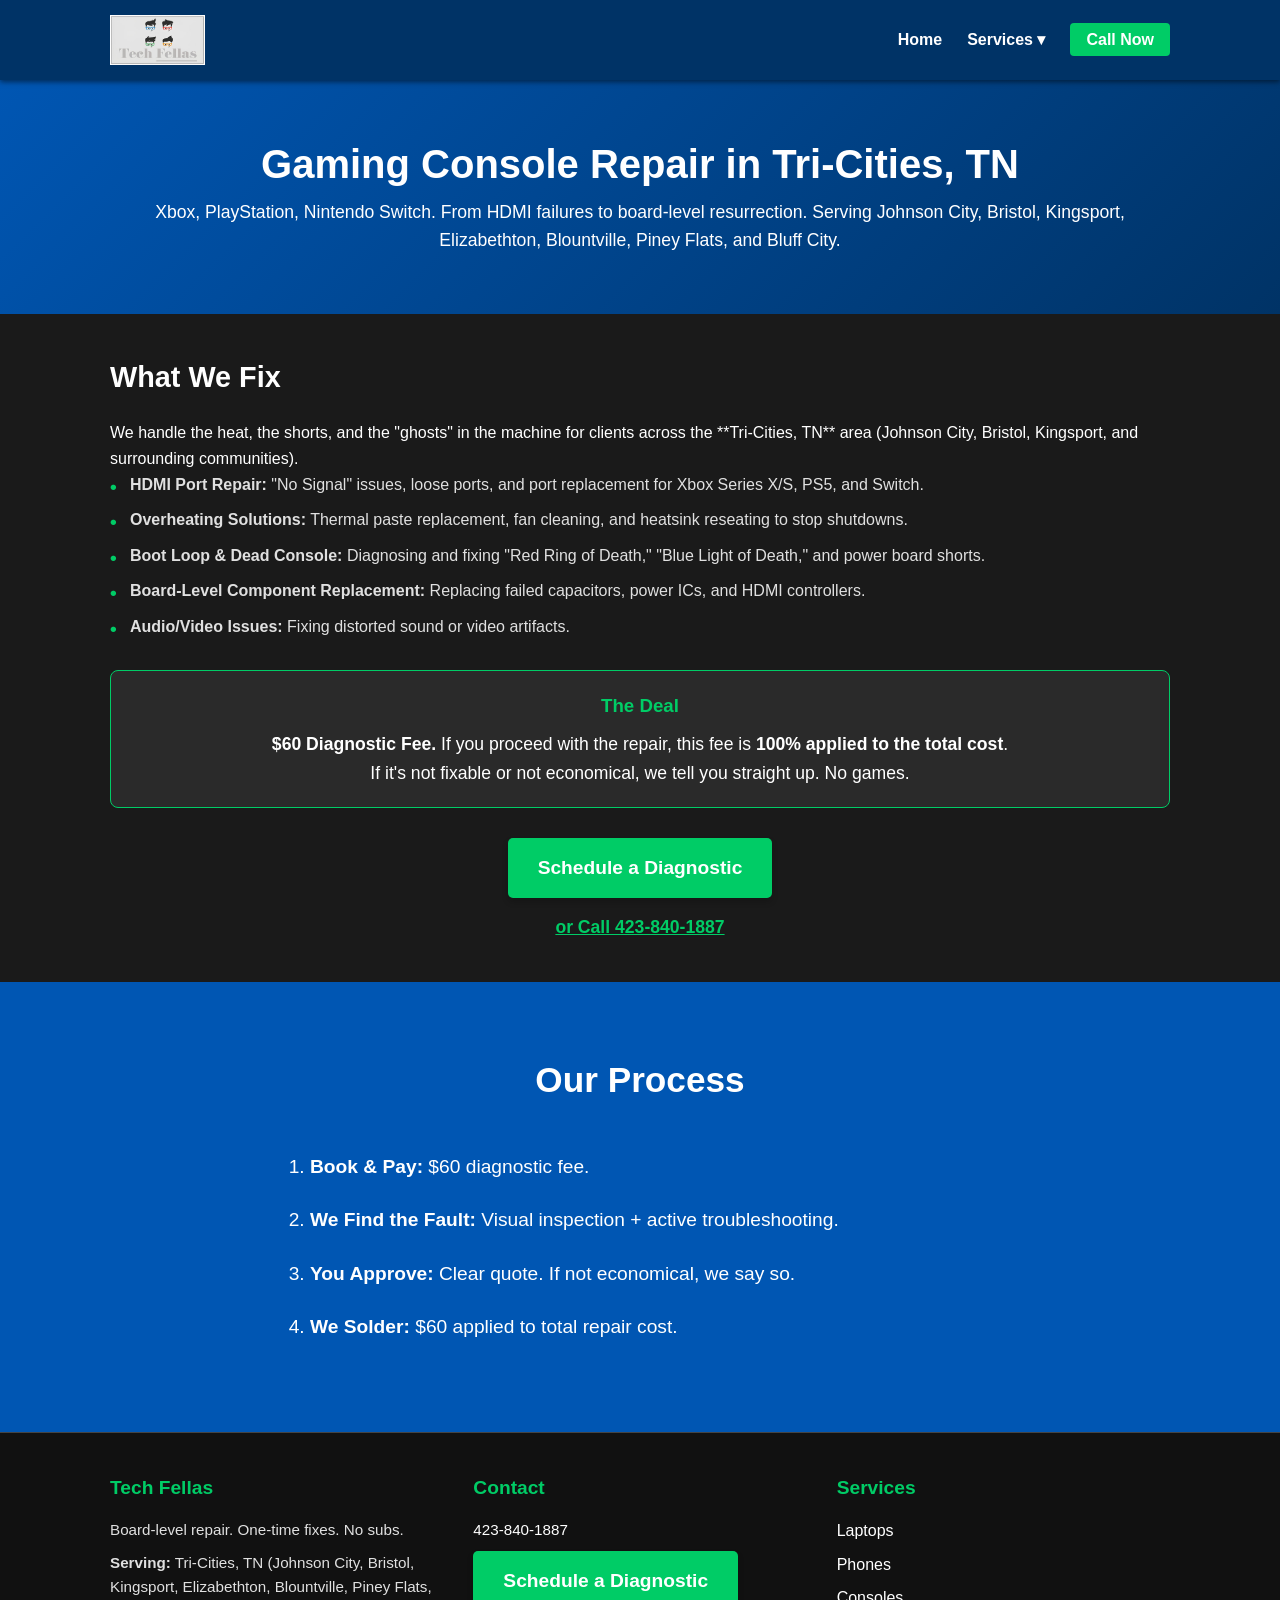
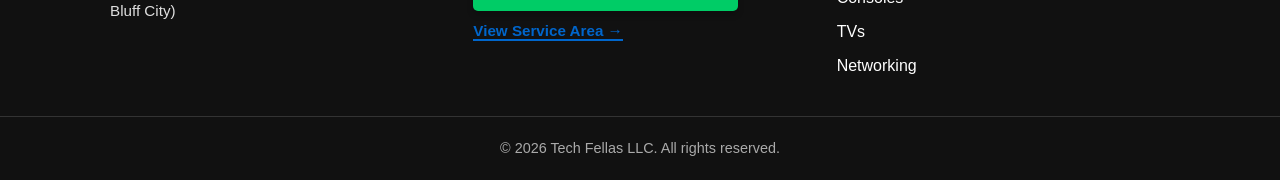
==== commit 4c8b2087: "did a pass of schema for best practices throughout pages" ====
--- a/consoles.html
+++ b/consoles.html
@@ -21,104 +21,127 @@
   <meta property="og:image" content="https://techfellas.org/assets/techfellas-banner.jpg">
   <meta property="og:locale" content="en_US">
 
-  <!-- JSON-LD Schema: Service (Specific to Console Repair & Area) -->
+  <!-- JSON-LD Schema: ElectronicsRepair (Specific Type) + AreaServed -->
   <script type="application/ld+json">
-{
-  "@context": "https://schema.org",
-  "@type": "LocalBusiness",
-  "name": "Tech Fellas",
-  "legalName": "Tech Fellas LLC",
-  "image": "https://techfellas.org/assets/techfellas-banner.jpg",
-  "telephone": "+1-423-840-1887",
-  "url": "https://techfellas.org/consoles.html",
-  "description": "Expert board-level gaming console repair for Xbox, PlayStation, and Nintendo Switch. HDMI port, overheating, and power issues fixed in the Tri-Cities, TN area.",
-  "areaServed": [
-    { "@type": "City", "name": "Johnson City", "addressRegion": "TN" },
-    { "@type": "City", "name": "Bristol", "addressRegion": "TN" },
-    { "@type": "City", "name": "Kingsport", "addressRegion": "TN" },
-    { "@type": "City", "name": "Elizabethton", "addressRegion": "TN" },
-    { "@type": "City", "name": "Blountville", "addressRegion": "TN" },
-    { "@type": "City", "name": "Piney Flats", "addressRegion": "TN" },
-    { "@type": "City", "name": "Bluff City", "addressRegion": "TN" },
-    { "@type": "PostalCode", "postalCode": "37601" },
-    { "@type": "PostalCode", "postalCode": "37604" },
-    { "@type": "PostalCode", "postalCode": "37615" },
-    { "@type": "PostalCode", "postalCode": "37620" },
-    { "@type": "PostalCode", "postalCode": "37660" },
-    { "@type": "PostalCode", "postalCode": "37663" },
-    { "@type": "PostalCode", "postalCode": "37664" },
-    { "@type": "PostalCode", "postalCode": "37665" },
-    { "@type": "PostalCode", "postalCode": "37643" },
-    { "@type": "PostalCode", "postalCode": "37617" },
-    { "@type": "PostalCode", "postalCode": "37686" },
-    { "@type": "PostalCode", "postalCode": "37618" }
-  ],
-  "sameAs": [
-    "https://www.x.com/techfellasllc",
-    "https://www.youtube.com/@tech_fellas",
-    "https://www.facebook.com/techfellasllc",
-    "https://www.instagram.com/technical_fellow",
-    "https://www.linkedin.com/in/technicalfellow"
-  ],
-  "hasOfferCatalog": {
-    "@type": "OfferCatalog",
-    "name": "Gaming Console Repair Services",
+  {
+    "@context": "https://schema.org",
+    "@type": "ElectronicsRepair",
+    "name": "Tech Fellas",
+    "legalName": "Tech Fellas LLC",
+    "image": "https://techfellas.org/assets/techfellas-banner.jpg",
+    "telephone": "+1-423-840-1887",
+    "url": "https://techfellas.org/consoles.html",
+    "description": "Expert board-level gaming console repair for Xbox, PlayStation, and Nintendo Switch. HDMI port, overheating, and power issues fixed in the Tri-Cities, TN area.",
+    "areaServed": [
+      { "@type": "City", "name": "Johnson City", "addressRegion": "TN" },
+      { "@type": "City", "name": "Bristol", "addressRegion": "TN" },
+      { "@type": "City", "name": "Kingsport", "addressRegion": "TN" },
+      { "@type": "City", "name": "Elizabethton", "addressRegion": "TN" },
+      { "@type": "City", "name": "Blountville", "addressRegion": "TN" },
+      { "@type": "City", "name": "Piney Flats", "addressRegion": "TN" },
+      { "@type": "City", "name": "Bluff City", "addressRegion": "TN" },
+      { "@type": "PostalCode", "postalCode": "37601" },
+      { "@type": "PostalCode", "postalCode": "37604" },
+      { "@type": "PostalCode", "postalCode": "37615" },
+      { "@type": "PostalCode", "postalCode": "37620" },
+      { "@type": "PostalCode", "postalCode": "37660" },
+      { "@type": "PostalCode", "postalCode": "37663" },
+      { "@type": "PostalCode", "postalCode": "37664" },
+      { "@type": "PostalCode", "postalCode": "37665" },
+      { "@type": "PostalCode", "postalCode": "37643" },
+      { "@type": "PostalCode", "postalCode": "37617" },
+      { "@type": "PostalCode", "postalCode": "37686" },
+      { "@type": "PostalCode", "postalCode": "37618" }
+    ],
+    "sameAs": [
+      "https://www.x.com/techfellasllc",
+      "https://www.youtube.com/@tech_fellas",
+      "https://www.facebook.com/techfellasllc",
+      "https://www.instagram.com/technical_fellow",
+      "https://www.linkedin.com/in/technicalfellow"
+    ],
+    "hasOfferCatalog": {
+      "@type": "OfferCatalog",
+      "name": "Gaming Console Repair Services",
+      "itemListElement": [
+        {
+          "@type": "Offer",
+          "itemOffered": {
+            "@type": "Service",
+            "name": "Diagnostic Fee",
+            "description": "$60 diagnostic fee applied to repair cost.",
+            "offers": {
+              "@type": "Offer",
+              "price": "60",
+              "priceCurrency": "USD",
+              "name": "Diagnostic Fee"
+            }
+          }
+        },
+        {
+          "@type": "Offer",
+          "itemOffered": {
+            "@type": "Service",
+            "name": "HDMI Port Replacement"
+          }
+        },
+        {
+          "@type": "Offer",
+          "itemOffered": {
+            "@type": "Service",
+            "name": "Overheating Fix"
+          }
+        },
+        {
+          "@type": "Offer",
+          "itemOffered": {
+            "@type": "Service",
+            "name": "Boot Loop Repair"
+          }
+        },
+        {
+          "@type": "Offer",
+          "itemOffered": {
+            "@type": "Service",
+            "name": "Power Board Repair"
+          }
+        },
+        {
+          "@type": "Offer",
+          "itemOffered": {
+            "@type": "Service",
+            "name": "Board-Level Component Replacement"
+          }
+        }
+      ]
+    }
+  }
+  </script>
+
+  <link rel="stylesheet" href="style.css">
+
+    <!-- Breadcrumb Schema: Console Repair Page -->
+  <script type="application/ld+json">
+  {
+    "@context": "https://schema.org",
+    "@type": "BreadcrumbList",
     "itemListElement": [
       {
-        "@type": "Offer",
-        "itemOffered": {
-          "@type": "Service",
-          "name": "Diagnostic Fee",
-          "description": "$60 diagnostic fee applied to repair cost.",
-          "offers": {
-            "@type": "Offer",
-            "price": "60",
-            "priceCurrency": "USD",
-            "name": "Diagnostic Fee"
-          }
-        }
+        "@type": "ListItem",
+        "position": 1,
+        "name": "Home",
+        "item": "https://techfellas.org"
       },
       {
-        "@type": "Offer",
-        "itemOffered": {
-          "@type": "Service",
-          "name": "HDMI Port Replacement"
-        }
-      },
-      {
-        "@type": "Offer",
-        "itemOffered": {
-          "@type": "Service",
-          "name": "Overheating Fix"
-        }
-      },
-      {
-        "@type": "Offer",
-        "itemOffered": {
-          "@type": "Service",
-          "name": "Boot Loop Repair"
-        }
-      },
-      {
-        "@type": "Offer",
-        "itemOffered": {
-          "@type": "Service",
-          "name": "Power Board Repair"
-        }
-      },
-      {
-        "@type": "Offer",
-        "itemOffered": {
-          "@type": "Service",
-          "name": "Board-Level Component Replacement"
-        }
+        "@type": "ListItem",
+        "position": 2,
+        "name": "Gaming Console Repair",
+        "item": "https://techfellas.org/consoles.html"
       }
     ]
   }
-}
-</script>
-
-  <link rel="stylesheet" href="style.css">
+  </script>
+</head>
 </head>
 <body>
 
@@ -127,7 +150,8 @@
     <div class="container header-container">
       <div class="logo-area">
         <a href="index.html">
-          <img src="assets/techfellas-banner.jpg" alt="Tech Fellas LLC Logo" class="site-logo">
+          <!-- FIX: Updated Alt Text for SEO -->
+          <img src="assets/techfellas-banner.jpg" alt="Tech Fellas - Mobile Electronics Repair Tri-Cities TN" class="site-logo">
         </a>
       </div>
       <nav class="main-nav">
@@ -162,7 +186,8 @@
   <section class="content-block">
     <div class="container">
       <h2>What We Fix</h2>
-      <p>Consoles are power-dense machines. We handle the heat, the shorts, and the "ghosts" in the machine for clients in Viera West, Viera East, and Rockledge.</p>
+      <!-- FIX: Replaced "Viera, FL" with "Tri-Cities, TN" -->
+      <p>We handle the heat, the shorts, and the "ghosts" in the machine for clients across the **Tri-Cities, TN** area (Johnson City, Bristol, Kingsport, and surrounding communities).</p>
       
       <ul>
         <li><strong>HDMI Port Repair:</strong> "No Signal" issues, loose ports, and port replacement for Xbox Series X/S, PS5, and Switch.</li>
--- a/style.css
+++ b/style.css
@@ -2,15 +2,24 @@
 * { margin: 0; padding: 0; box-sizing: border-box; }
 
 :root {
-  --primary-blue: #0056b3;
-  --dark-blue: #003366;
-  --accent-green: #00cc66;
-  --accent-green-hover: #00994d;
-  --bg-dark: #1a1a1a;
-  --bg-card: #2a2a2a;
-  --text-white: #ffffff;
-  --text-gray: #cccccc;
-  --border-color: #444;
+  /* Color Palette: High Contrast & Accessible */
+  --primary-blue: #0056b3; /* Dark enough for white text */
+  --dark-blue: #003366;    /* Header background */
+  --accent-green: #00cc66; /* Call to Action Buttons (Bright) */
+  --accent-green-hover: #00994d; /* Hover state */
+  
+  /* Backgrounds */
+  --bg-dark: #1a1a1a;      /* Main Body Background */
+  --bg-card: #2a2a2a;      /* Section/Box Backgrounds */
+  --bg-footer: #111111;    /* Footer Background */
+  
+  /* Text Colors: All meet 4.5:1 contrast ratio against dark backgrounds */
+  --text-white: #ffffff;   /* Primary text */
+  --text-gray: #e0e0e0;    /* Secondary text (Increased from #cccccc for contrast) */
+  --text-muted: #aaaaaa;   /* Tertiary/Muted text */
+  
+  /* Borders & Dividers */
+  --border-color: #444444;
 }
 
 body {
@@ -25,8 +34,6 @@
   margin: 0 auto;
   padding: 0 20px;
 }
-
-a { text-decoration: none; color: inherit; transition: color 0.3s; }
 
 /* --- GLOBAL HEADER (NEW) --- */
 .global-header {
@@ -45,8 +52,9 @@
 }
 
 .logo-area img {
-  height: 50px; /* Adjust based on your banner aspect ratio */
+  height: 50px;
   width: auto;
+  display: block;
 }
 
 .main-nav ul {
@@ -60,6 +68,7 @@
   color: var(--text-white);
   font-weight: 600;
   font-size: 1rem;
+  text-decoration: none;
 }
 
 .main-nav a:hover {
@@ -112,6 +121,7 @@
   border-radius: 4px;
   color: var(--text-white) !important;
   font-weight: bold;
+  text-decoration: none;
 }
 
 .nav-cta:hover {
@@ -124,11 +134,12 @@
   font-size: 1.8rem;
   cursor: pointer;
   color: var(--accent-green);
+  text-decoration: none;
 }
 
 /* --- GLOBAL FOOTER (NEW) --- */
 .global-footer {
-  background-color: #111;
+  background-color: var(--bg-footer);
   border-top: 1px solid var(--border-color);
   padding: 40px 0 0;
 }
@@ -147,16 +158,20 @@
 }
 
 .footer-col p {
-  color: var(--text-gray);
+  color: var(--text-gray); /* High contrast gray */
   margin-bottom: 8px;
+  font-size: 0.95rem;
 }
 
 .footer-col a {
-  color: var(--text-gray);
+  color: var(--text-white); /* High contrast white for links */
+  text-decoration: none;
+  transition: color 0.3s;
 }
 
 .footer-col a:hover {
   color: var(--accent-green);
+  text-decoration: underline;
 }
 
 .footer-links {
@@ -171,7 +186,7 @@
   text-align: center;
   border-top: 1px solid #333;
   padding: 20px 0;
-  color: #666;
+  color: var(--text-muted);
   font-size: 0.9rem;
 }
 
@@ -182,7 +197,7 @@
   }
 
   .main-nav {
-    display: none; /* Hidden by default on mobile */
+    display: none;
     position: absolute;
     top: 100%;
     left: 0;
@@ -217,17 +232,16 @@
 
   .dropdown-content {
     position: static;
-    display: none; /* Hidden until parent clicked? Or keep hover? Let's keep hover for simplicity or toggle via JS if needed. For now, hover works on desktop, mobile needs tap. */
+    display: none;
     box-shadow: none;
     background-color: #002244;
     border: none;
+    margin-top: 10px;
   }
   
   .dropdown:hover .dropdown-content {
     display: block;
   }
-  
-  /* Optional: Make dropdown clickable on mobile if needed, but hover is usually fine for simple menus */
 }
 
 /* --- HERO SECTION (Home Page) --- */
@@ -237,13 +251,17 @@
   text-align: center;
 }
 
-.hero h1 { font-size: 3rem; margin-bottom: 20px; font-weight: 700; }
-.hero p { font-size: 1.2rem; margin-bottom: 30px; }
-
-.site-logo {
-  height: 60px; /* Adjust for banner aspect ratio */
-  width: auto;
-  display: block;
+.hero h1 { 
+  font-size: 3rem; 
+  margin-bottom: 20px; 
+  font-weight: 700; 
+  line-height: 1.2;
+}
+
+.hero p { 
+  font-size: 1.2rem; 
+  margin-bottom: 30px; 
+  color: var(--text-white);
 }
 
 /* --- CTA BUTTONS (Global) --- */
@@ -258,6 +276,8 @@
   transition: background-color 0.3s, transform 0.2s;
   box-shadow: 0 4px 6px rgba(0,0,0,0.2);
   text-decoration: none;
+  border: none;
+  cursor: pointer;
 }
 
 .cta-button:hover {
@@ -265,7 +285,11 @@
   transform: translateY(-2px);
 }
 
-.sub-cta { font-size: 0.9rem; margin-top: 15px; color: var(--text-gray); }
+.sub-cta { 
+  font-size: 0.9rem; 
+  margin-top: 15px; 
+  color: var(--text-gray); 
+}
 
 /* --- FILTER SECTION --- */
 .filter {
@@ -275,13 +299,35 @@
   border-bottom: 1px solid var(--border-color);
 }
 
-.filter h2 { font-size: 2rem; margin-bottom: 15px; color: var(--accent-green); }
-.filter p { max-width: 800px; margin: 0 auto; font-size: 1.1rem; }
+.filter h2 { 
+  font-size: 2rem; 
+  margin-bottom: 15px; 
+  color: var(--accent-green); 
+}
+
+.filter p { 
+  max-width: 800px; 
+  margin: 0 auto; 
+  font-size: 1.1rem; 
+  color: var(--text-gray);
+}
 
 /* --- SERVICES GRID (Home Page) --- */
-.services { padding: 60px 0; }
-.services h2 { text-align: center; font-size: 2rem; margin-bottom: 10px; }
-.services-intro { text-align: center; margin-bottom: 30px; color: var(--text-gray); }
+.services { 
+  padding: 60px 0; 
+}
+
+.services h2 { 
+  text-align: center; 
+  font-size: 2rem; 
+  margin-bottom: 10px; 
+}
+
+.services-intro { 
+  text-align: center; 
+  margin-bottom: 30px; 
+  color: var(--text-muted);
+}
 
 .service-grid {
   display: grid;
@@ -311,8 +357,17 @@
   box-shadow: 0 10px 20px rgba(0, 0, 0, 0.3);
 }
 
-.service-card h3 { color: var(--accent-green); margin-bottom: 15px; font-size: 1.5rem; }
-.service-card p { font-size: 1rem; margin-bottom: 15px; color: var(--text-gray); }
+.service-card h3 { 
+  color: var(--accent-green); 
+  margin-bottom: 15px; 
+  font-size: 1.5rem; 
+}
+
+.service-card p { 
+  font-size: 1rem; 
+  margin-bottom: 15px; 
+  color: var(--text-gray);
+}
 
 .read-more {
   display: inline-block;
@@ -324,7 +379,9 @@
   transition: border-color 0.3s;
 }
 
-.service-card:hover .read-more { border-bottom-color: var(--accent-green); }
+.service-card:hover .read-more { 
+  border-bottom-color: var(--accent-green); 
+}
 
 /* --- DETAIL PAGES (Specific Content) --- */
 .detail-header {
@@ -333,23 +390,38 @@
   text-align: center;
 }
 
-.detail-header h1 { font-size: 2.5rem; margin-bottom: 10px; }
-.detail-header p { font-size: 1.1rem; color: var(--text-gray); }
-
-.back-link {
-  display: inline-block;
-  margin-bottom: 20px;
-  color: var(--accent-green);
-  font-weight: bold;
-}
-
-.content-block { padding: 40px 0; }
-.content-block h2 { font-size: 1.8rem; margin-bottom: 20px; color: var(--primary-blue); }
-.content-block ul { list-style: none; margin-bottom: 30px; }
+.detail-header h1 { 
+  font-size: 2.5rem; 
+  margin-bottom: 10px; 
+  line-height: 1.2;
+}
+
+.detail-header p { 
+  font-size: 1.1rem; 
+  color: var(--text-white);
+}
+
+.content-block { 
+  padding: 40px 0; 
+}
+
+.content-block h2 { 
+  font-size: 1.8rem; 
+  margin-bottom: 20px; 
+  color: var(--text-white); /* Changed to white for better contrast on dark bg */
+  font-weight: 700;
+}
+
+.content-block ul { 
+  list-style: none; 
+  margin-bottom: 30px; 
+}
+
 .content-block li {
   margin-bottom: 10px;
   padding-left: 20px;
   position: relative;
+  color: var(--text-gray);
 }
 
 .content-block li::before {
@@ -370,8 +442,15 @@
   margin: 30px 0;
 }
 
-.price-box h3 { color: var(--accent-green); margin-bottom: 10px; }
-.price-box p { font-size: 1.1rem; }
+.price-box h3 { 
+  color: var(--accent-green); 
+  margin-bottom: 10px; 
+}
+
+.price-box p { 
+  font-size: 1.1rem; 
+  color: var(--text-white);
+}
 
 /* --- PROCESS SECTION --- */
 .process {
@@ -380,7 +459,12 @@
   text-align: center;
 }
 
-.process h2 { margin-bottom: 40px; font-size: 2.2rem; }
+.process h2 { 
+  margin-bottom: 40px; 
+  font-size: 2.2rem; 
+  color: var(--text-white);
+}
+
 .process ol {
   max-width: 700px;
   margin: 0 auto;
@@ -390,7 +474,12 @@
   list-style: decimal;
   padding-left: 20px;
 }
-.process li { margin-bottom: 15px; font-weight: 500; }
+
+.process li { 
+  margin-bottom: 15px; 
+  font-weight: 500; 
+  color: var(--text-white);
+}
 
 /* --- MOBILE ADJUSTMENTS (Final Polish) --- */
 @media (max-width: 768px) {
@@ -401,18 +490,50 @@
   .service-grid { grid-template-columns: 1fr; }
   
   .detail-header h1 { font-size: 2rem; }
-  
-  /* Ensure dropdown works on mobile tap if needed, though hover is usually fine */
-  .dropdown-content {
-    position: static;
-    display: block; /* Always show on mobile if parent is clicked? Or keep hidden? */
-    background-color: #002244;
-    border: none;
-    box-shadow: none;
-    margin-top: 10px;
-  }
-  
-  .dropdown:hover .dropdown-content {
-    display: block;
-  }
+}
+/* --- BREADCRUMB NAVIGATION --- */
+.breadcrumbs {
+  background-color: var(--bg-card);
+  padding: 12px 0;
+  border-bottom: 1px solid var(--border-color);
+  font-size: 0.9rem;
+}
+
+.breadcrumbs ol {
+  list-style: none;
+  padding: 0;
+  margin: 0;
+  display: flex;
+  gap: 10px;
+  align-items: center;
+}
+
+.breadcrumbs li {
+  display: flex;
+  align-items: center;
+  color: var(--text-gray);
+}
+
+.breadcrumbs li:not(:last-child)::after {
+  content: "›";
+  margin-left: 10px;
+  color: var(--accent-green);
+  font-weight: bold;
+  font-size: 1.1rem;
+}
+
+.breadcrumbs a {
+  color: var(--text-white);
+  text-decoration: none;
+  transition: color 0.3s;
+}
+
+.breadcrumbs a:hover {
+  color: var(--accent-green);
+  text-decoration: underline;
+}
+
+.breadcrumbs li[aria-current="page"] {
+  color: var(--text-muted);
+  font-weight: 500;
 }
